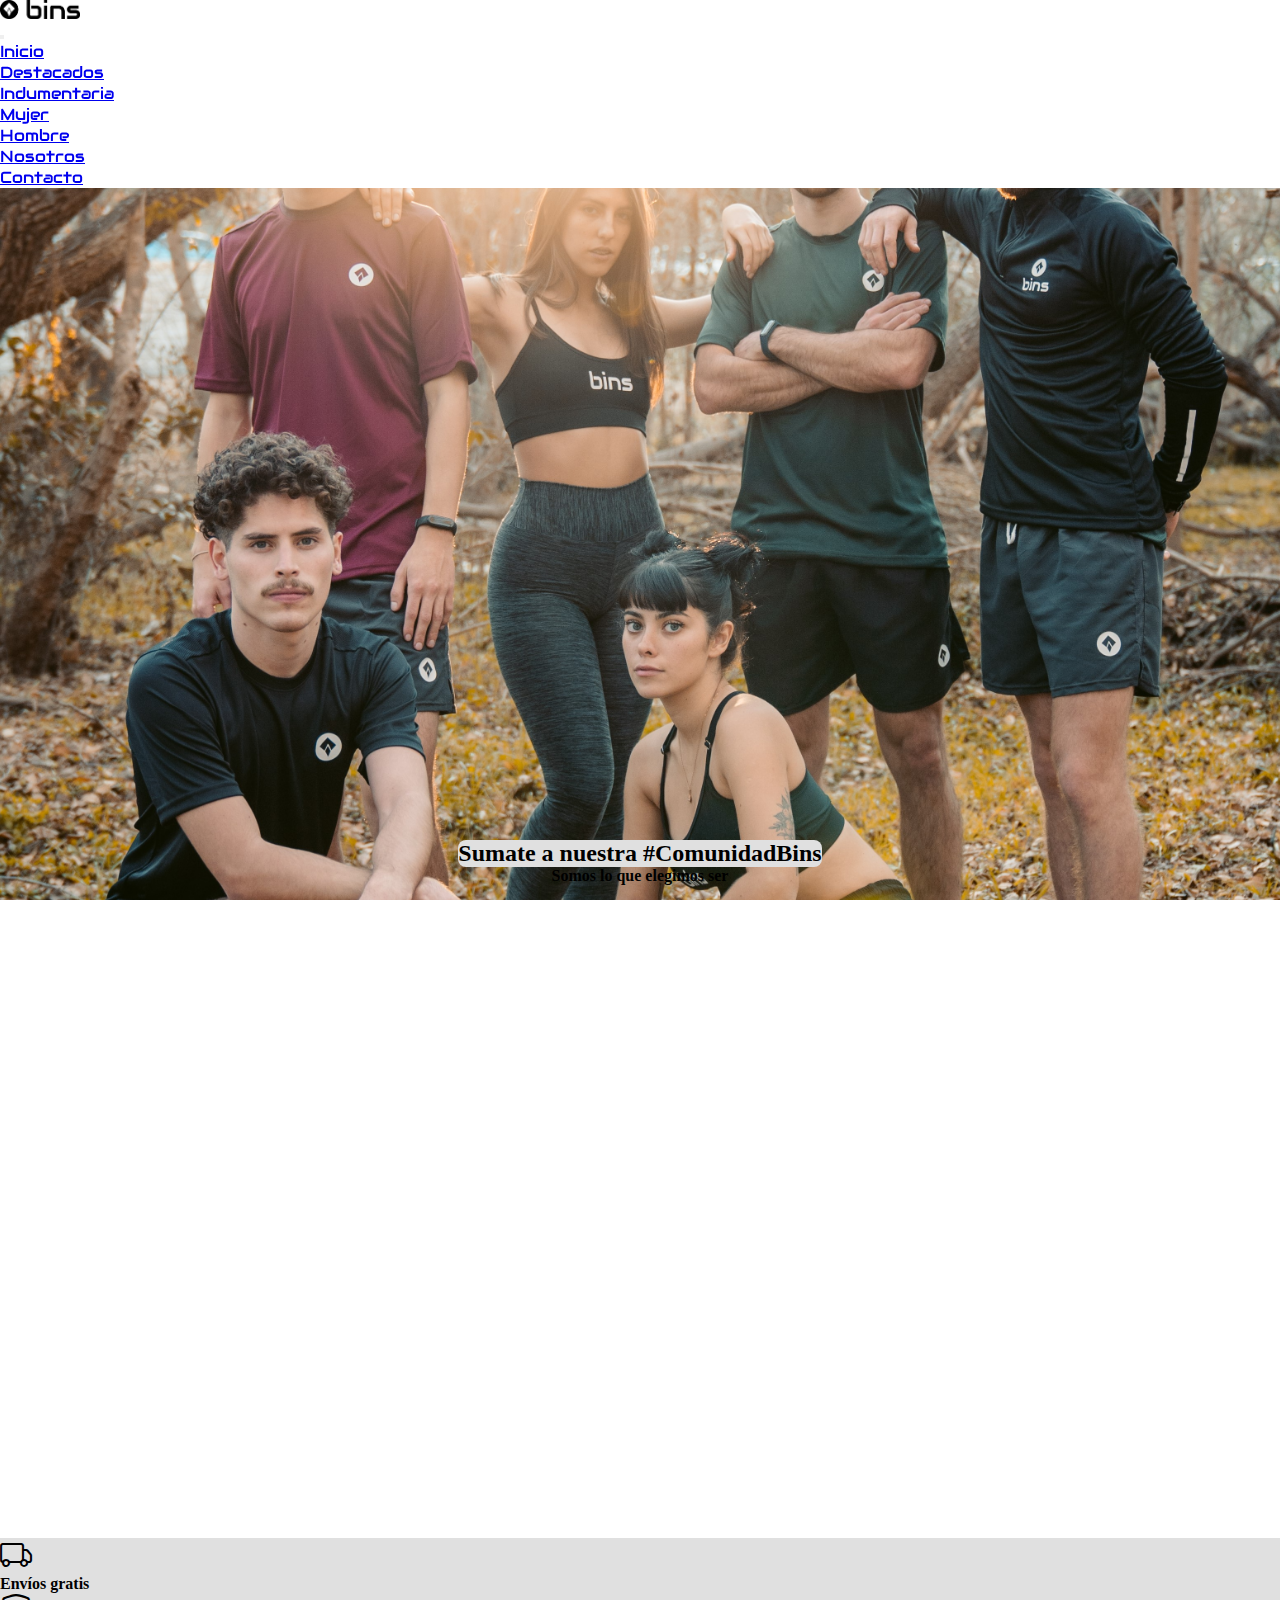
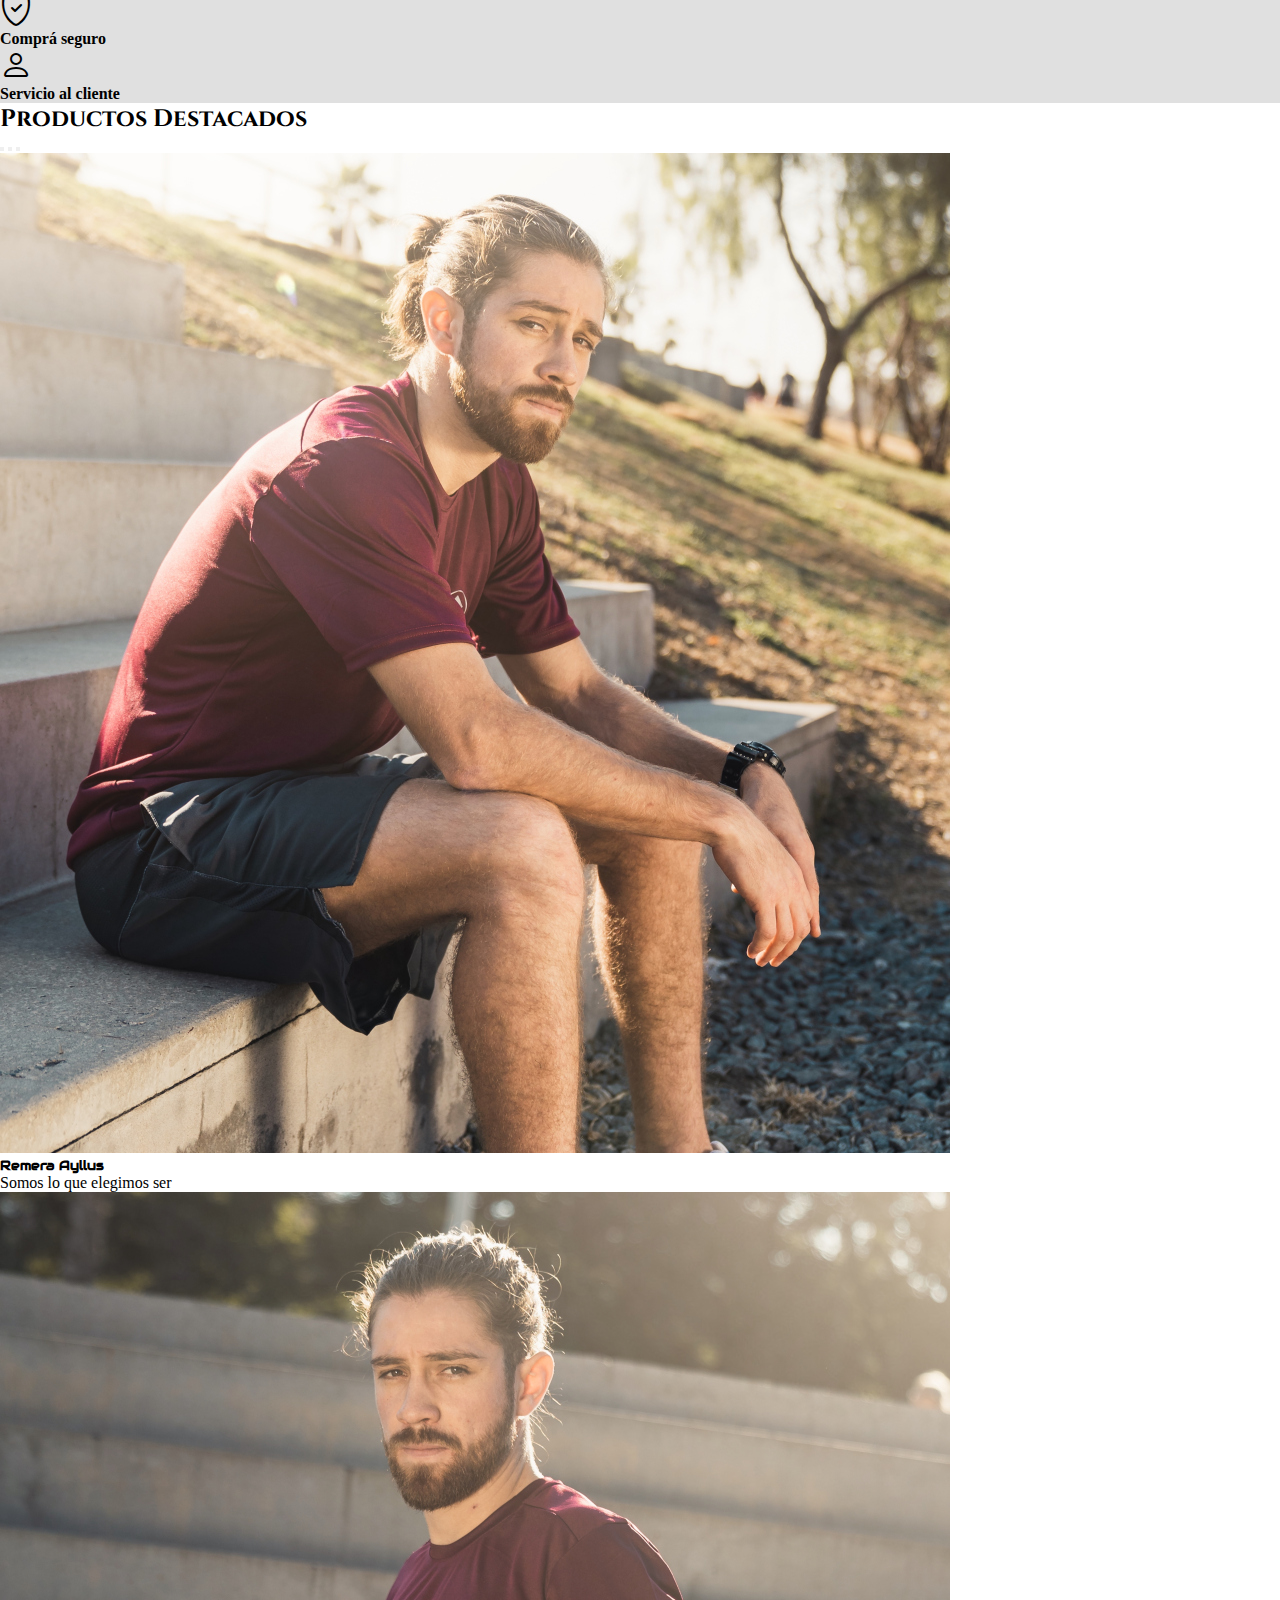
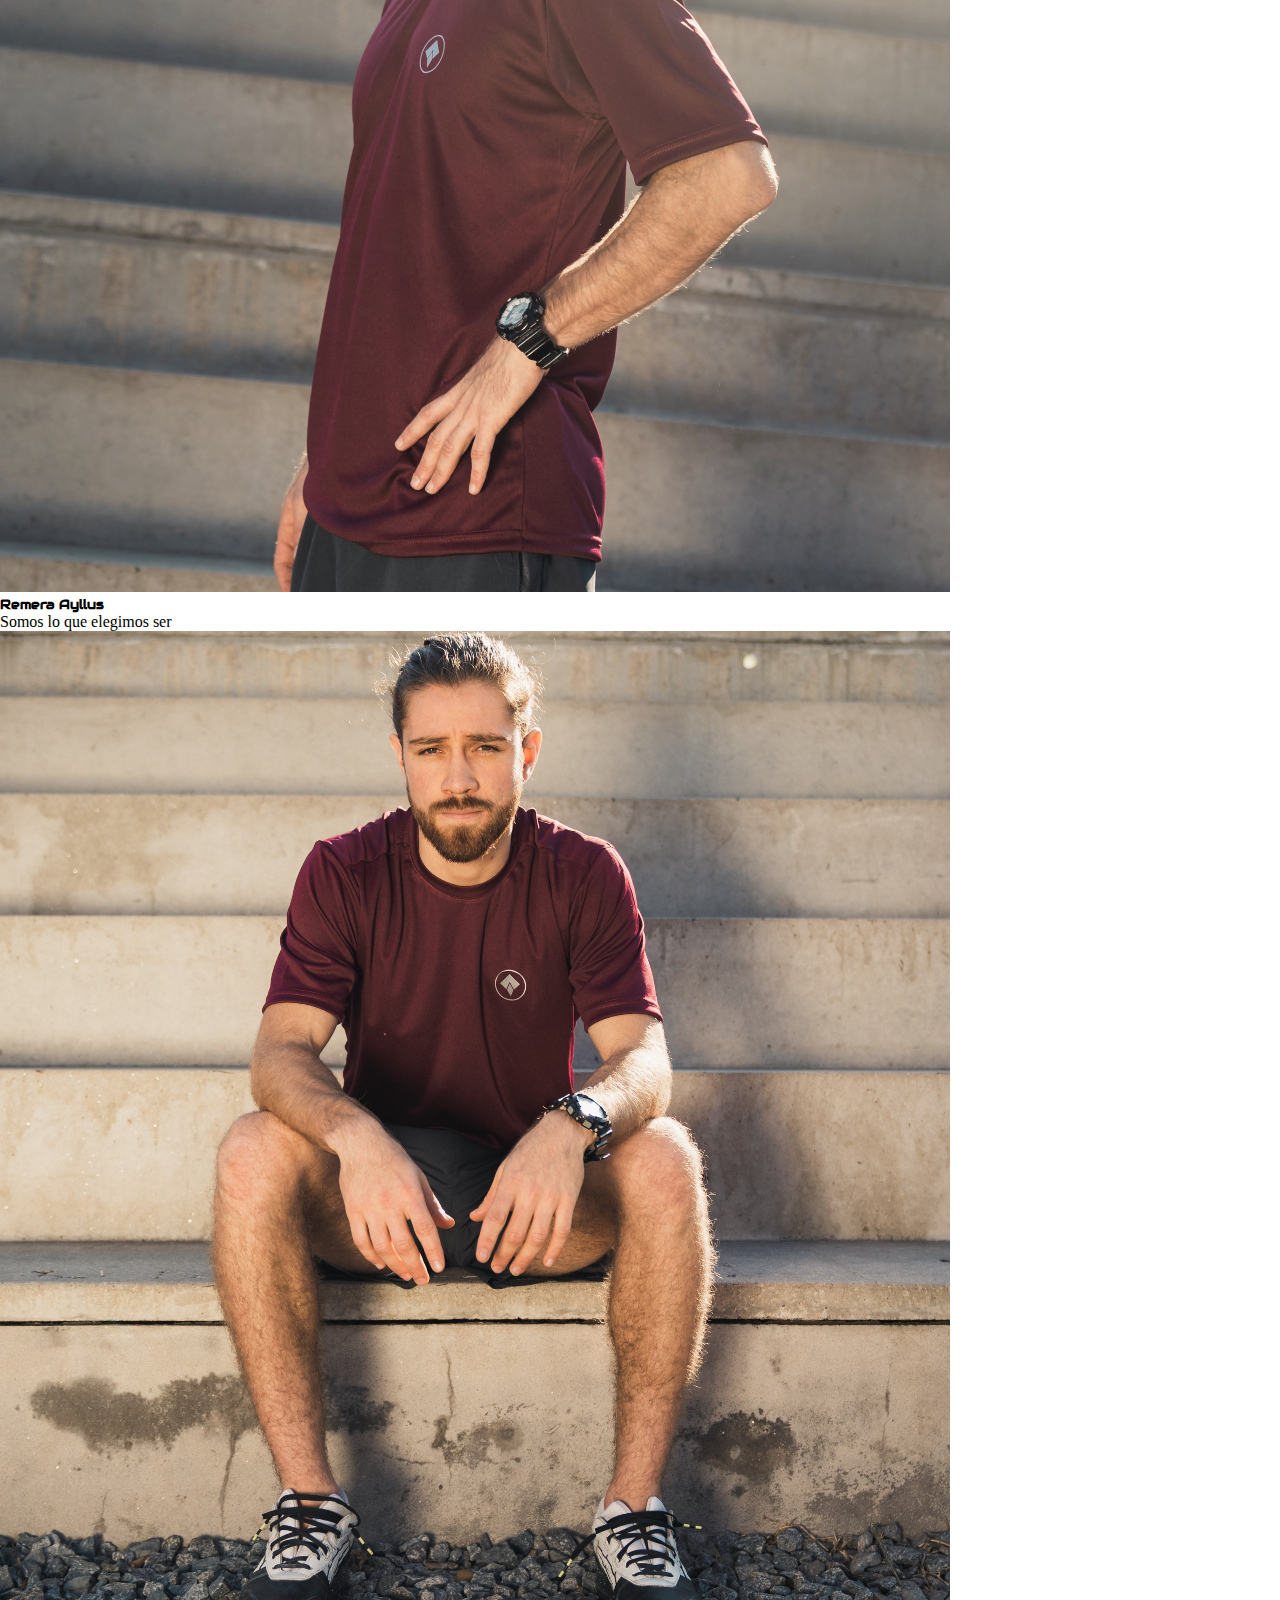
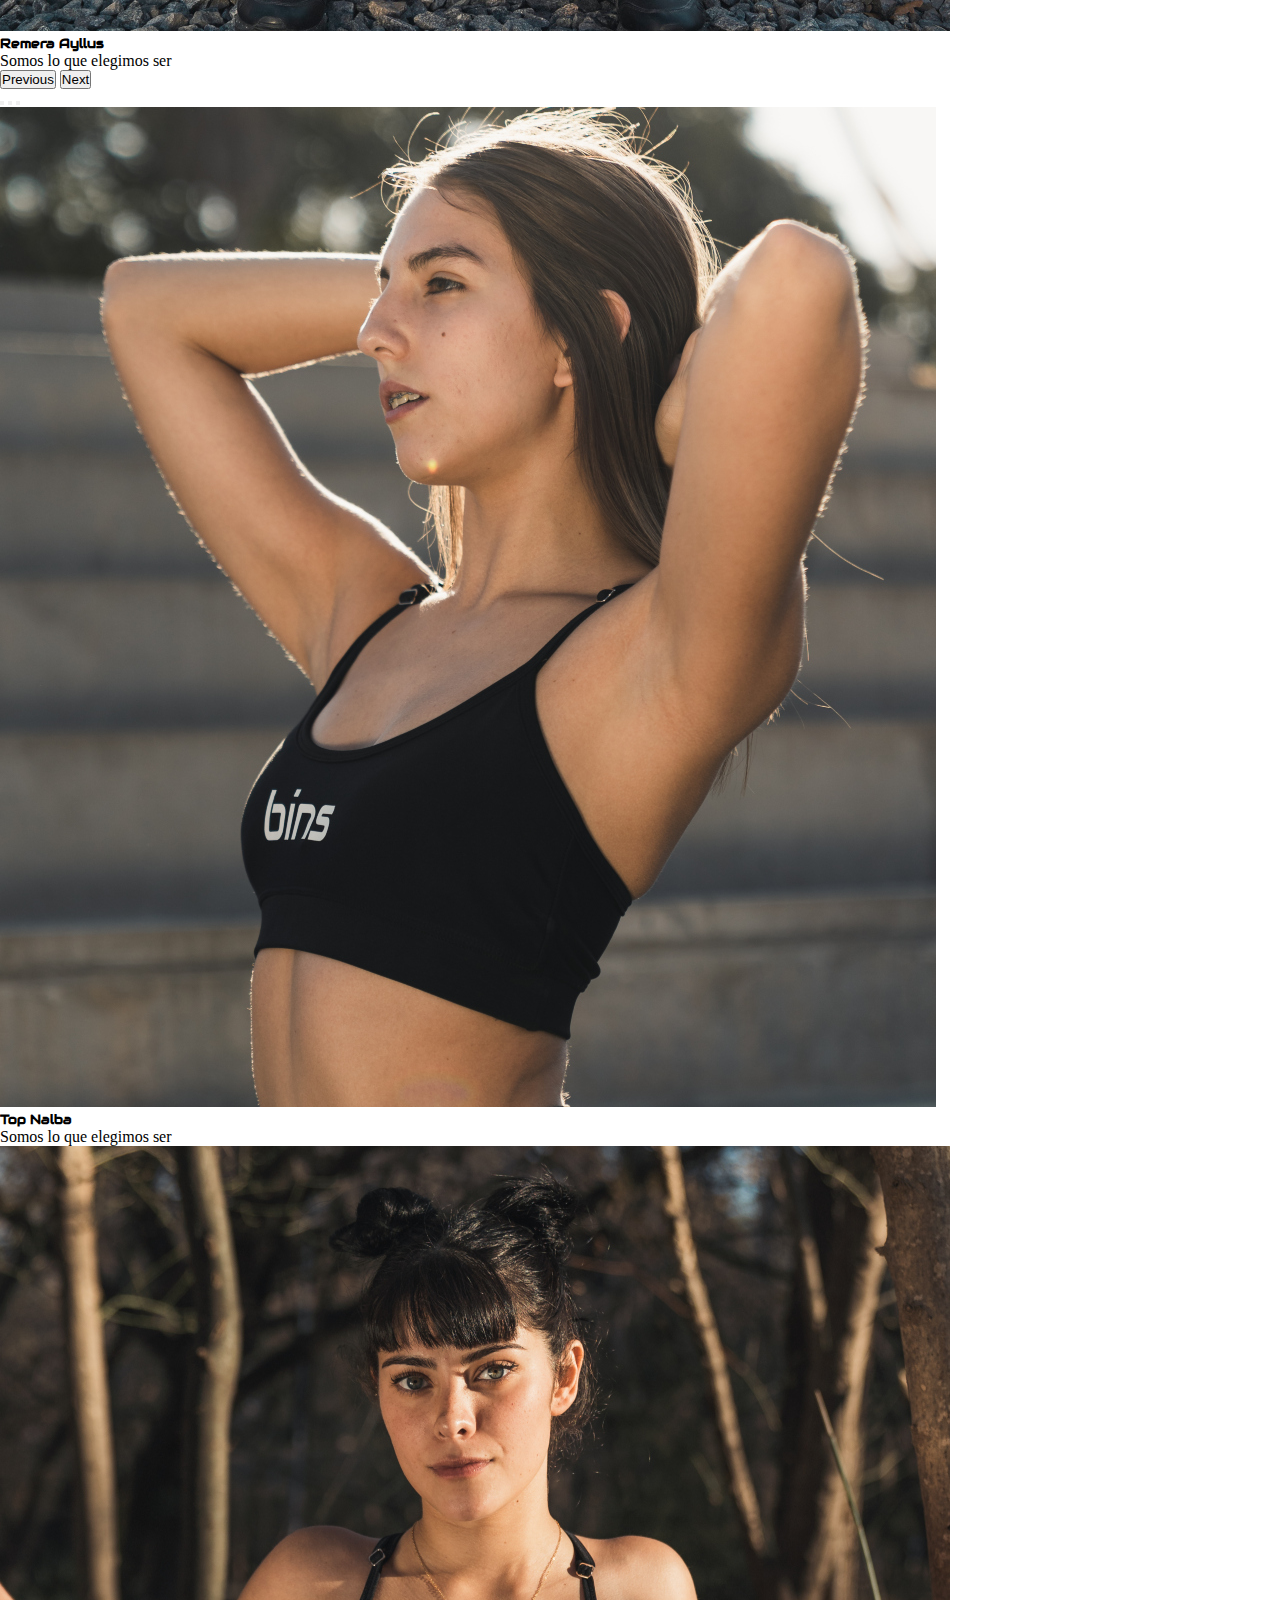
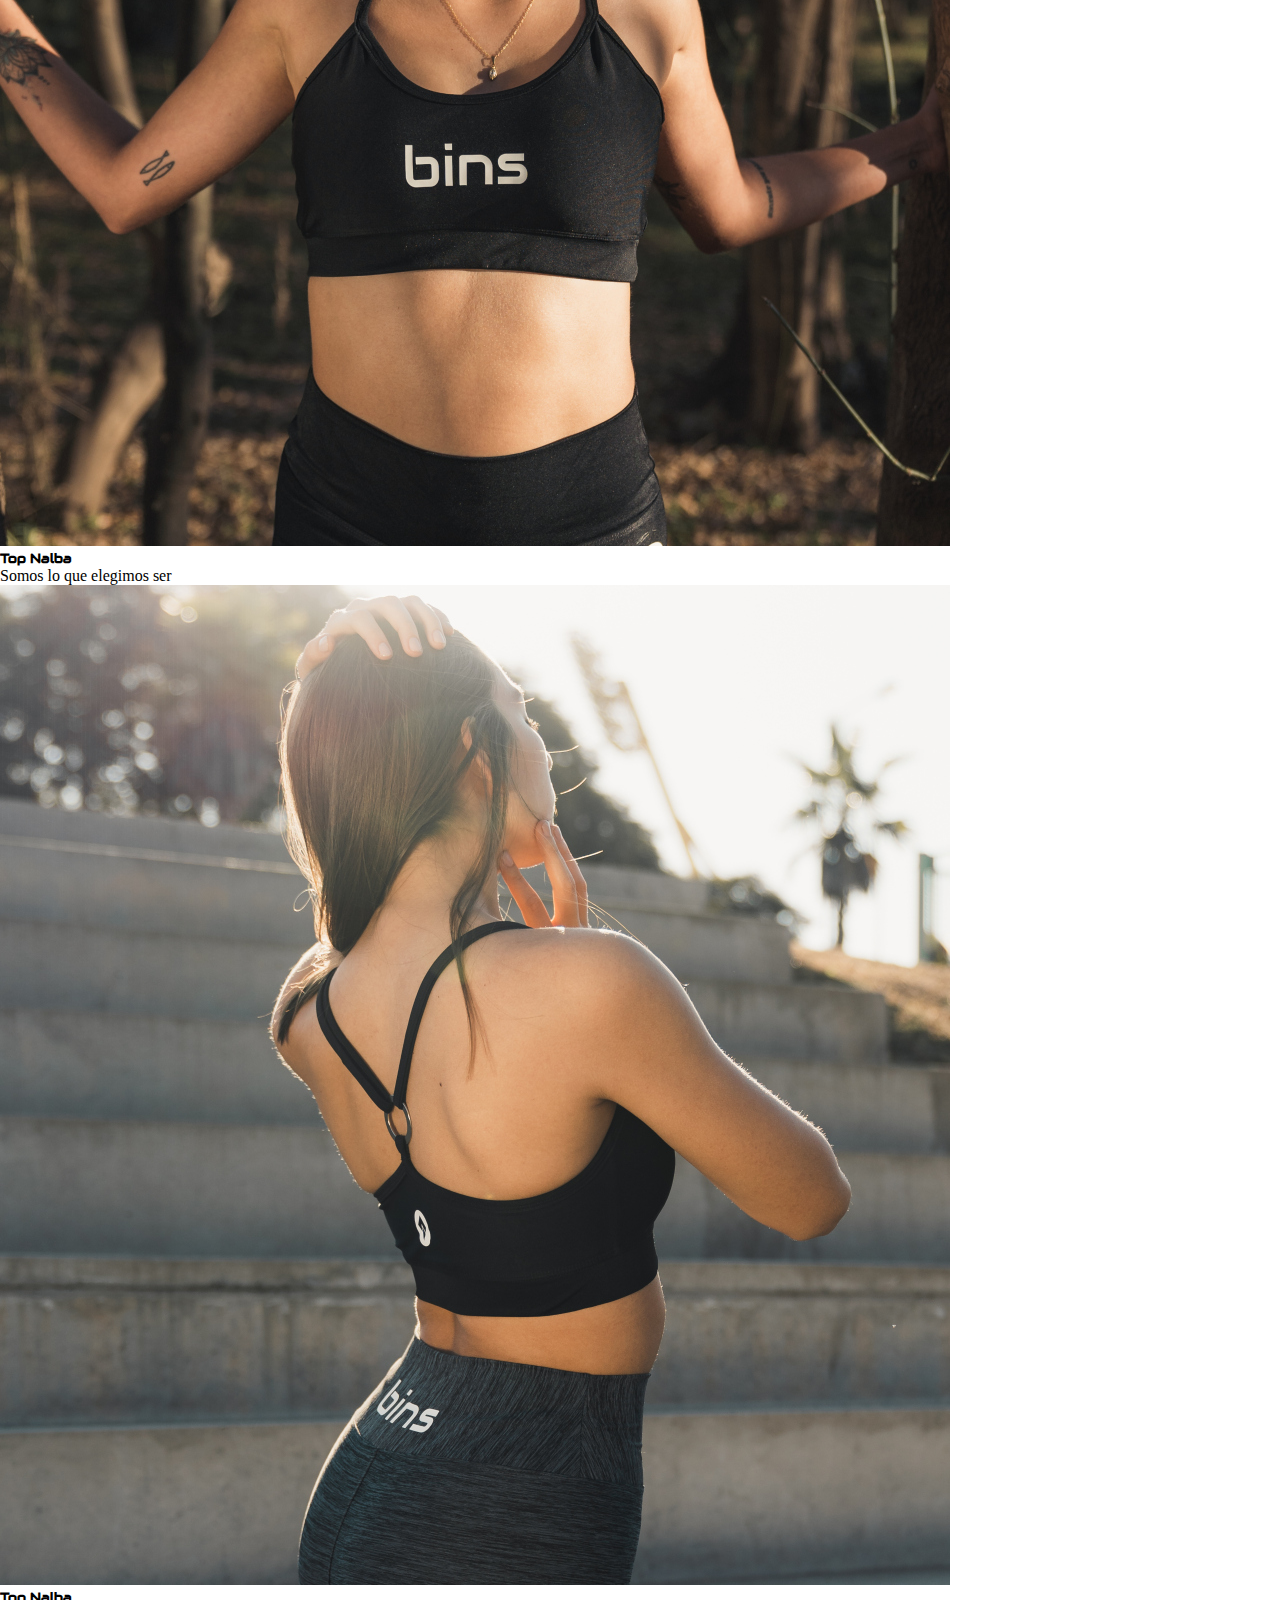
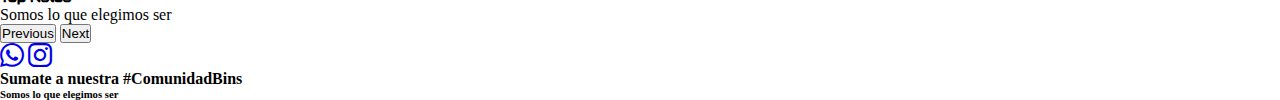
==== index.html @ 2f6dfb64 "primer commit" ====
<!DOCTYPE html>
<html lang="en">

<head>
    <meta charset="UTF-8">
    <meta http-equiv="X-UA-Compatible" content="IE=edge">
    <meta name="viewport" content="width=device-width, initial-scale=1.0">
    <link rel="shortcut icon" href="./img/con circulo negro.png" type="Logo BINS">
    <link href="https://cdn.jsdelivr.net/npm/bootstrap@5.3.0-alpha3/dist/css/bootstrap.min.css" rel="stylesheet"
        integrity="sha384-KK94CHFLLe+nY2dmCWGMq91rCGa5gtU4mk92HdvYe+M/SXH301p5ILy+dN9+nJOZ" crossorigin="anonymous">
    <link rel="stylesheet" href="https://cdn.jsdelivr.net/npm/bootstrap-icons@1.10.4/font/bootstrap-icons.css">
    <link rel="stylesheet" href="./css/style.css">
    <title>BINS</title>
</head>

<body>
    <header class="sticky-top">
        <!-- LOGO + MENU -->
        <!-- LOGO + MENU -->
        <!-- LOGO + MENU -->
        <nav class="navbar navbar-expand-lg p-3 mb-2 bg-transparent text-body">
            <div class="container header">
                <div class="logo">
                    <a class="navbar-brand" href="#"> <img class="logoHeader" src="./img/logo h negro.png"
                            alt="Logo BINS"></a>
                </div>
                <div class="menu">
                    <div class="menuHamburguesa">
                        <button class="navbar-toggler" type="button" data-bs-toggle="collapse"
                            data-bs-target="#navbarNav" aria-controls="navbarNav" aria-expanded="false"
                            aria-label="Toggle navigation">
                            <span class="navbar-toggler-icon"></span>
                        </button>
                    </div>
                    <div class="collapse navbar-collapse" id="navbarNav">
                        <ul class="navbar-nav">
                            <li class="nav-item"> <a class="nav-link inicio active" href="index.html">Inicio</a></li>
                            <li class="nav-item"> <a class="nav-link destacados" href="#destacados">Destacados</a></li>
                            <li class="nav-item dropdown">
                                <a class="nav-link dropdown-toggle" href="#" role="button" data-bs-toggle="dropdown"
                                    aria-expanded="false">
                                    Indumentaria
                                </a>
                                <ul class="dropdown-menu">
                                    <li><a class="dropdown-item" href="./pages/mujer.html">Mujer</a></li>
                                    <li><a class="dropdown-item" href="./pages/hombre.html">Hombre</a></li>
                                </ul>
                            </li>

                            <li class="nav-item"><a class="nav-link nosotros" href="./pages/nosotros.html">Nosotros</a>
                            </li>
                            <li class="nav-item"><a class="nav-link contacto" href="./pages/contacto.html">Contacto</a>
                            </li>
                        </ul>
                    </div>
                </div>
            </div>
        </nav>
    </header>
    <main>
        <!-- TITULO FOTO DE FONDO -->
    <!-- TITULO FOTO DE FONDO -->
    <!-- TITULO FOTO DE FONDO -->
    <section id="inicio" class="container hero">
        <h2 class="text">Sumate a nuestra #ComunidadBins</h2>
        <h4 class="text-white">Somos lo que elegimos ser</h4>
      </section>
      <section class=" container referencia my-5 text-center  ">
        <div class="row">
          <!-- REFERENCIAS -->
          <!-- REFERENCIAS -->
          <!-- REFERENCIAS -->
          <div class="col-md-4 border-end  border-dark-subtl">
            <i class="logos bi bi-truck"></i>
            <h4>Envíos gratis</h4>
          </div>
          <div class="col-md-4 border-end  border-dark-subtl">
            <i class="logos bi bi-shield-check"></i>
            <h4>Comprá seguro</h4>
          </div>
          <div class="col-md-4 border-start border-dark-subtl">
            <i class="logos bi bi-person"></i>
            <h4>Servicio al cliente</h4>
          </div>
        </div>
      </section>
  
      <section id="destacados" class="container seccionDestacados">
        <div>
          <!-- CARRUSELES -->
          <!-- CARRUSELES -->
          <!-- CARRUSELES -->
          <h2 class="titles text-center my-5">Productos Destacados</h2>
          <div class="row">
            <div class="col-5">
              <!-- CARRUSEL 1 -->
              <div id="carouselExampleCaptions" class="carousel slide" data-bs-ride="carousel">
                <div class="carousel-indicators">
                  <button type="button" data-bs-target="#carouselExampleCaptions" data-bs-slide-to="0" class="active"
                    aria-current="true" aria-label="Slide 1"></button>
                  <button type="button" data-bs-target="#carouselExampleCaptions" data-bs-slide-to="1"
                    aria-label="Slide 2"></button>
                  <button type="button" data-bs-target="#carouselExampleCaptions" data-bs-slide-to="2"
                    aria-label="Slide 3"></button>
                </div>
                <div class="carousel-inner">
                  <div class="carousel-item active" data-bs-interval="3000">
                    <img src="./img/destacados1.jpg" class="d-block w-100" alt="Imagen destacada1">
                    <div class="carousel-caption d-none d-md-block">
                      <h5 class="titleCarrusel">Remera Ayllus</h5>
                      <p>Somos lo que elegimos ser</p>
                    </div>
                  </div>
                  <div class="carousel-item" data-bs-interval="3000">
                    <img src="./img/destacados2.jpg" class="d-block w-100" alt="Imagen destacada2">
                    <div class="carousel-caption d-none d-md-block">
                      <h5 class="titleCarrusel">Remera Ayllus</h5>
                      <p>Somos lo que elegimos ser</p>
                    </div>
                  </div>
                  <div class="carousel-item" data-bs-interval="3000">
                    <img src="./img/destacados3.jpg" class="d-block w-100" alt="Imagen destacada3">
                    <div class="carousel-caption d-none d-md-block">
                      <h5 class="titleCarrusel">Remera Ayllus</h5>
                      <p>Somos lo que elegimos ser</p>
                    </div>
                  </div>
                </div>
                <button class="carousel-control-prev" type="button" data-bs-target="#carouselExampleCaptions"
                  data-bs-slide="prev">
                  <span class="carousel-control-prev-icon" aria-hidden="true"></span>
                  <span class="visually-hidden">Previous</span>
                </button>
                <button class="carousel-control-next" type="button" data-bs-target="#carouselExampleCaptions"
                  data-bs-slide="next">
                  <span class="carousel-control-next-icon" aria-hidden="true"></span>
                  <span class="visually-hidden">Next</span>
                </button>
              </div>
            </div>
            <div class="offset-2 col-5">
              <!-- CARRUSEL 2 -->
              <div id="carouselExampleCaptions" class="carousel slide" data-bs-ride="carousel">
                <div class="carousel-indicators">
                  <button type="button" data-bs-target="#carouselExampleCaptions" data-bs-slide-to="0" class="active"
                    aria-current="true" aria-label="Slide 1"></button>
                  <button type="button" data-bs-target="#carouselExampleCaptions" data-bs-slide-to="1"
                    aria-label="Slide 2"></button>
                  <button type="button" data-bs-target="#carouselExampleCaptions" data-bs-slide-to="2"
                    aria-label="Slide 3"></button>
                </div>
                <div class="carousel-inner">
                  <div class="carousel-item active" data-bs-interval="3000">
                    <img src="./img/destacados4.jpg" class="d-block w-100" alt="Imagen destacada5">
                    <div class="carousel-caption d-none d-md-block">
                      <h5 class="titleCarrusel">Top Nalba</h5>
                      <p>Somos lo que elegimos ser</p>
                    </div>
                  </div>
                  <div class="carousel-item" data-bs-interval="3000">
                    <img src="./img/destacados5.jpg" class="d-block w-100" alt="Imagen destacada5">
                    <div class="carousel-caption d-none d-md-block">
                      <h5 class="titleCarrusel">Top Nalba</h5>
                      <p>Somos lo que elegimos ser</p>
                    </div>
                  </div>
                  <div class="carousel-item" data-bs-interval="3000">
                    <img src="./img/destacados6.jpg" class="d-block w-100" alt="Imagen destacada6">
                    <div class="carousel-caption d-none d-md-block">
                      <h5 class="titleCarrusel">Top Nalba</h5>
                      <p>Somos lo que elegimos ser</p>
                    </div>
                  </div>
                </div>
                <button class="carousel-control-prev" type="button" data-bs-target="#carouselExampleCaptions"
                  data-bs-slide="prev">
                  <span class="carousel-control-prev-icon" aria-hidden="true"></span>
                  <span class="visually-hidden">Previous</span>
                </button>
                <button class="carousel-control-next" type="button" data-bs-target="#carouselExampleCaptions"
                  data-bs-slide="next">
                  <span class="carousel-control-next-icon" aria-hidden="true"></span>
                  <span class="visually-hidden">Next</span>
                </button>
              </div>
            </div>
          </div>
        </div>
      </section>
    </main>
    <footer class="footer bg-dark mt-5">
        <div class="row">
            <div class="col-12 logoFooter gap-4 p-1 d-flex justify-content-center">
                <a href="https://wa.me/3512828711" class="text-white"><i class="bi bi-whatsapp"></i></a></li>
                <a href="http://instagram.com/bins.arg?igshid=YmMyMTA2M2Y=" class="text-white"><i
                        class="bi bi-instagram"></i></a></li>
            </div>
        </div>
        <div class="row text-white">
            <div class="col-12 titleFooter p-1 d-flex flex-column text-center">
                <h4>Sumate a nuestra #ComunidadBins</h4>
                <h6>Somos lo que elegimos ser</h6>
            </div>
        </div>
    </footer>
    <script src="https://cdn.jsdelivr.net/npm/bootstrap@5.3.0-alpha3/dist/js/bootstrap.bundle.min.js"
        integrity="sha384-ENjdO4Dr2bkBIFxQpeoTz1HIcje39Wm4jDKdf19U8gI4ddQ3GYNS7NTKfAdVQSZe"
        crossorigin="anonymous"></script>
</body>

</html>
---- css/style.css ----
@import url('https://fonts.googleapis.com/css2?family=Audiowide&family=Cinzel&family=Gochi+Hand&family=Patrick+Hand+SC&family=Roboto+Slab&display=swap');
* {
    margin: 0;
    padding: 0;
    box-sizing: border-box;
}
.logoHeader {
    width: 5rem;
}
.header{
    justify-content: space-between
}
.hero{
    background-image: url("../img/fondo\ hero.jpg");
    background-attachment: fixed;
    height:150vh;
    background-size: cover;
    background-position: center;
    background-position: top;
    display:flex;
    flex-direction: column;
    justify-content: center;
    align-items: center;
}
.menu{
    position: sticky;
    top: 0;
}
.menu li a{
    font-family: "Audiowide", cursive;
}
.referencia{
    background-color: #E0E0E0;
}
.logos{
    font-size: xx-large;
}
.titles{
    font-family: 'Cinzel', serif;
}
.text{
    background-color: #E0E0E0;
    border-radius: 0.5rem;
}
.titleCarrusel{
    font-family: "Audiowide", cursive;
}
.titleCards{
    font-family: "Audiowide", cursive;
}
.cardBody * {
padding: 5px;
display: flex;
justify-content: center;
align-items: center;
}
.nosotrosSeccion{
    display: grid;
    grid-template-columns: 1fr 1fr;
}
.textoNosotros{
    display: flex;
    flex-direction: column;
    justify-content: center;
    align-items: center;
}
.tituloNosotros{
    font-family: "Audiowide", cursive;
}
.logoNosotros{
    width: 3.5rem;
}
.inicio:hover{
    text-decoration: underline;
}
.destacados:hover{
    text-decoration: underline;
}
.indumentaria:hover{
    text-decoration: underline;
}
.nosotros:hover{
    text-decoration: underline;
}
.contacto:hover{
    text-decoration: underline;
}
.card:hover {
    border: 1px solid black !important;
}
.logoFooter a{
font-size: x-large;
}
.logoFooter a:hover {
    font-size: xx-large;
}
@media(max-width: 768px){
    .nosotrosSeccion {
        display: grid;
        grid-template-columns: 1fr;
        grid-template-columns: 1fr;
}
}
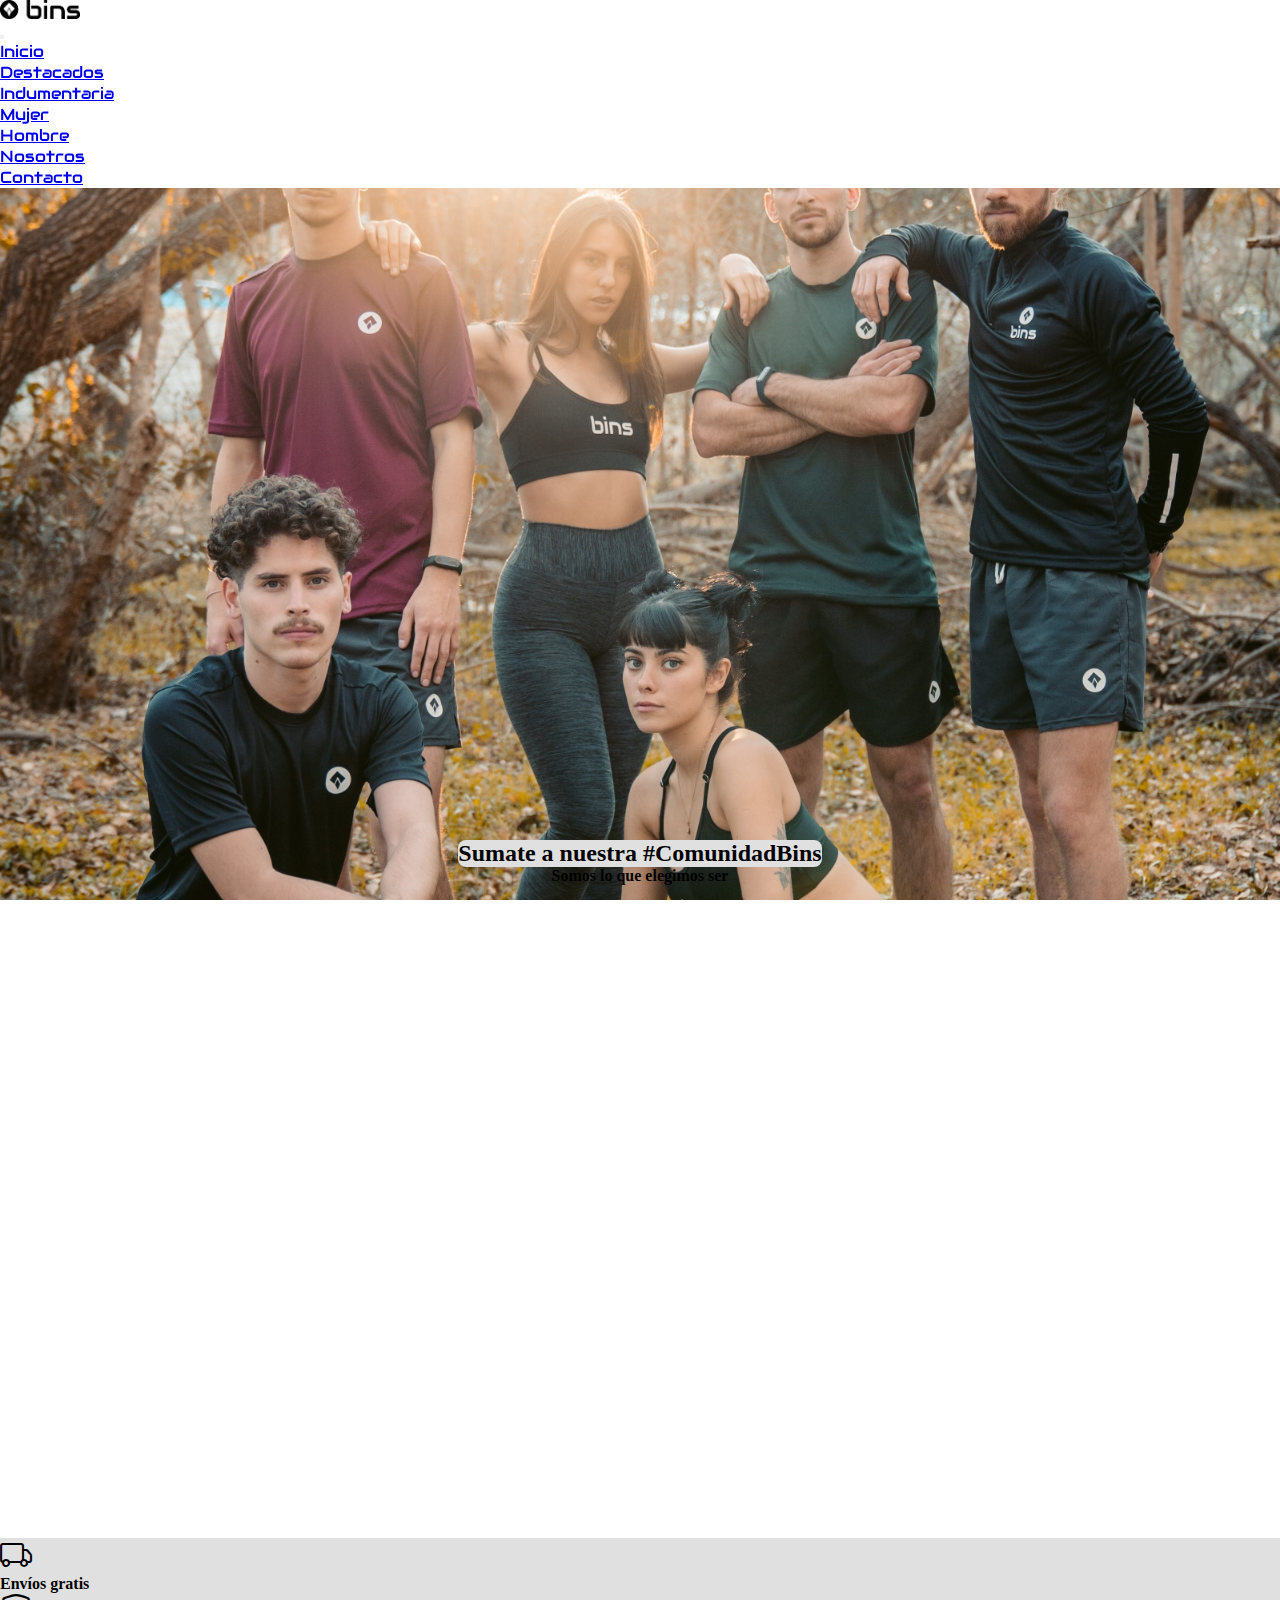
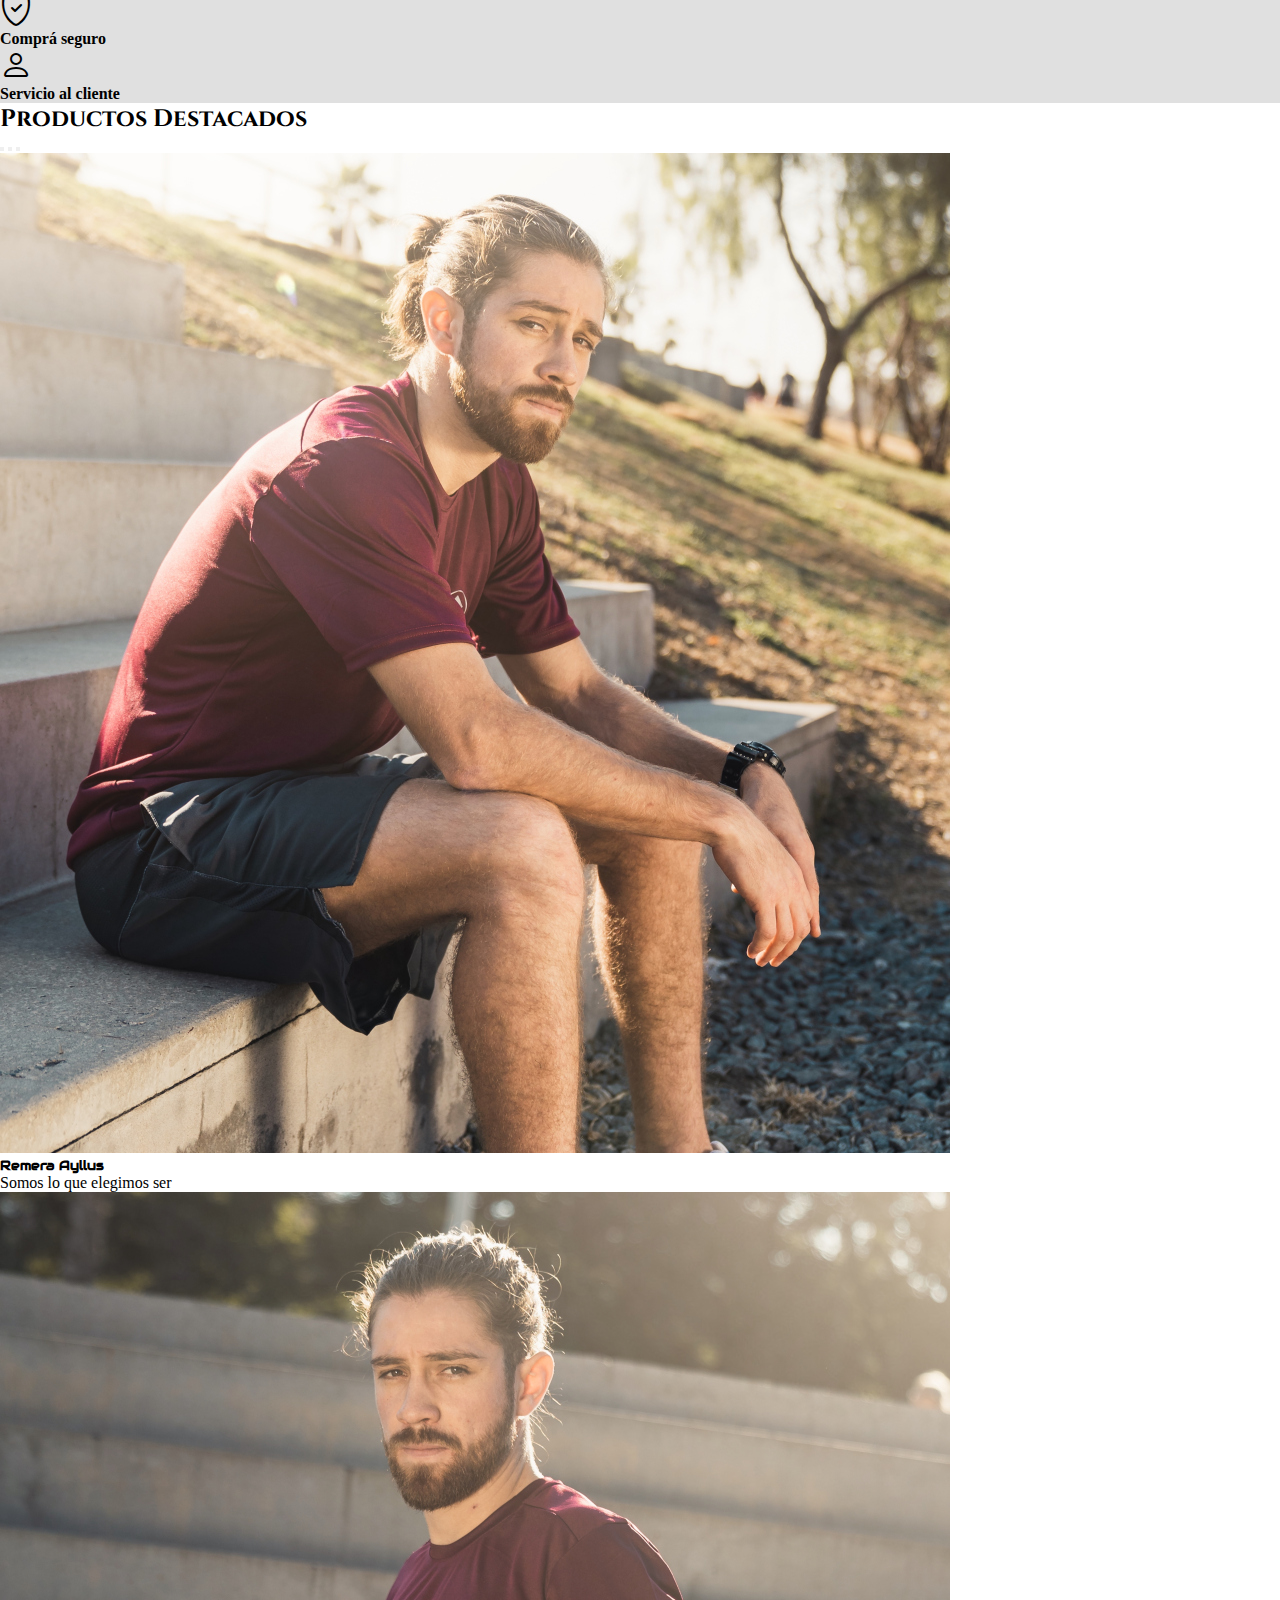
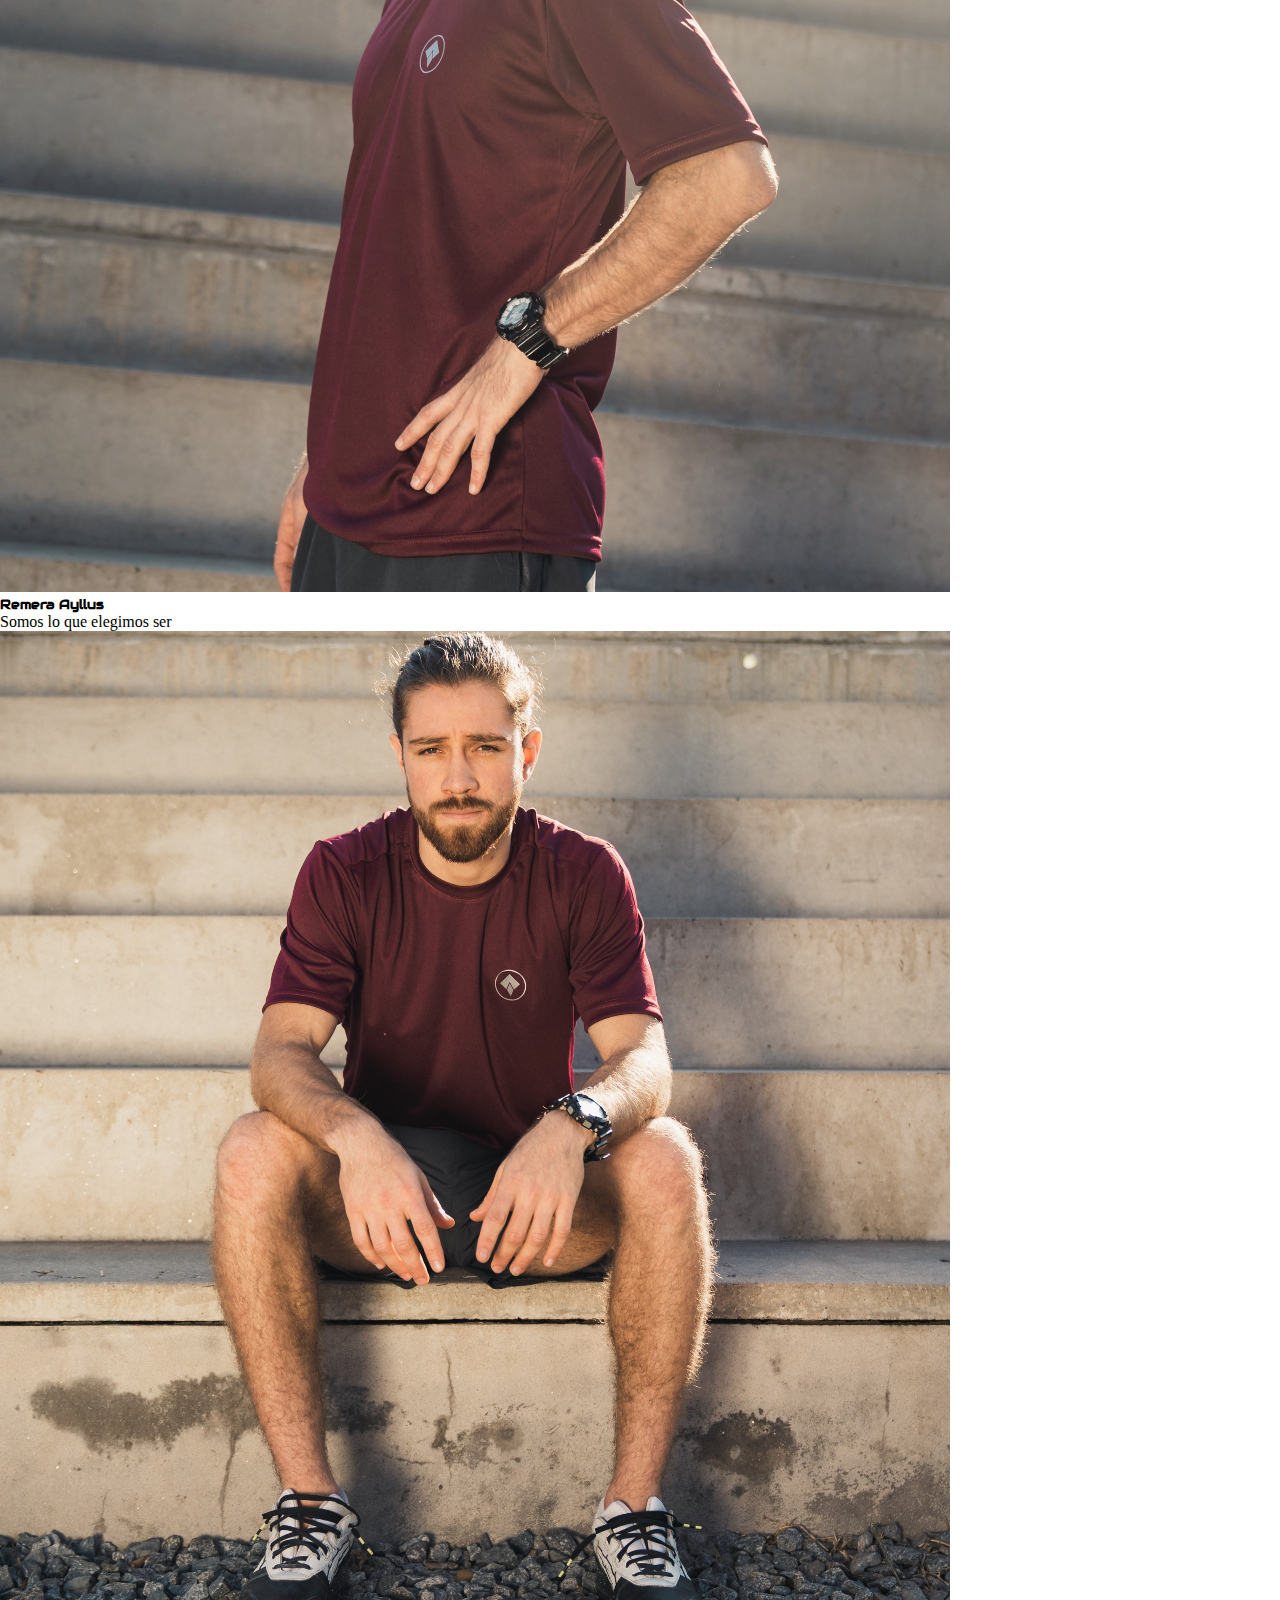
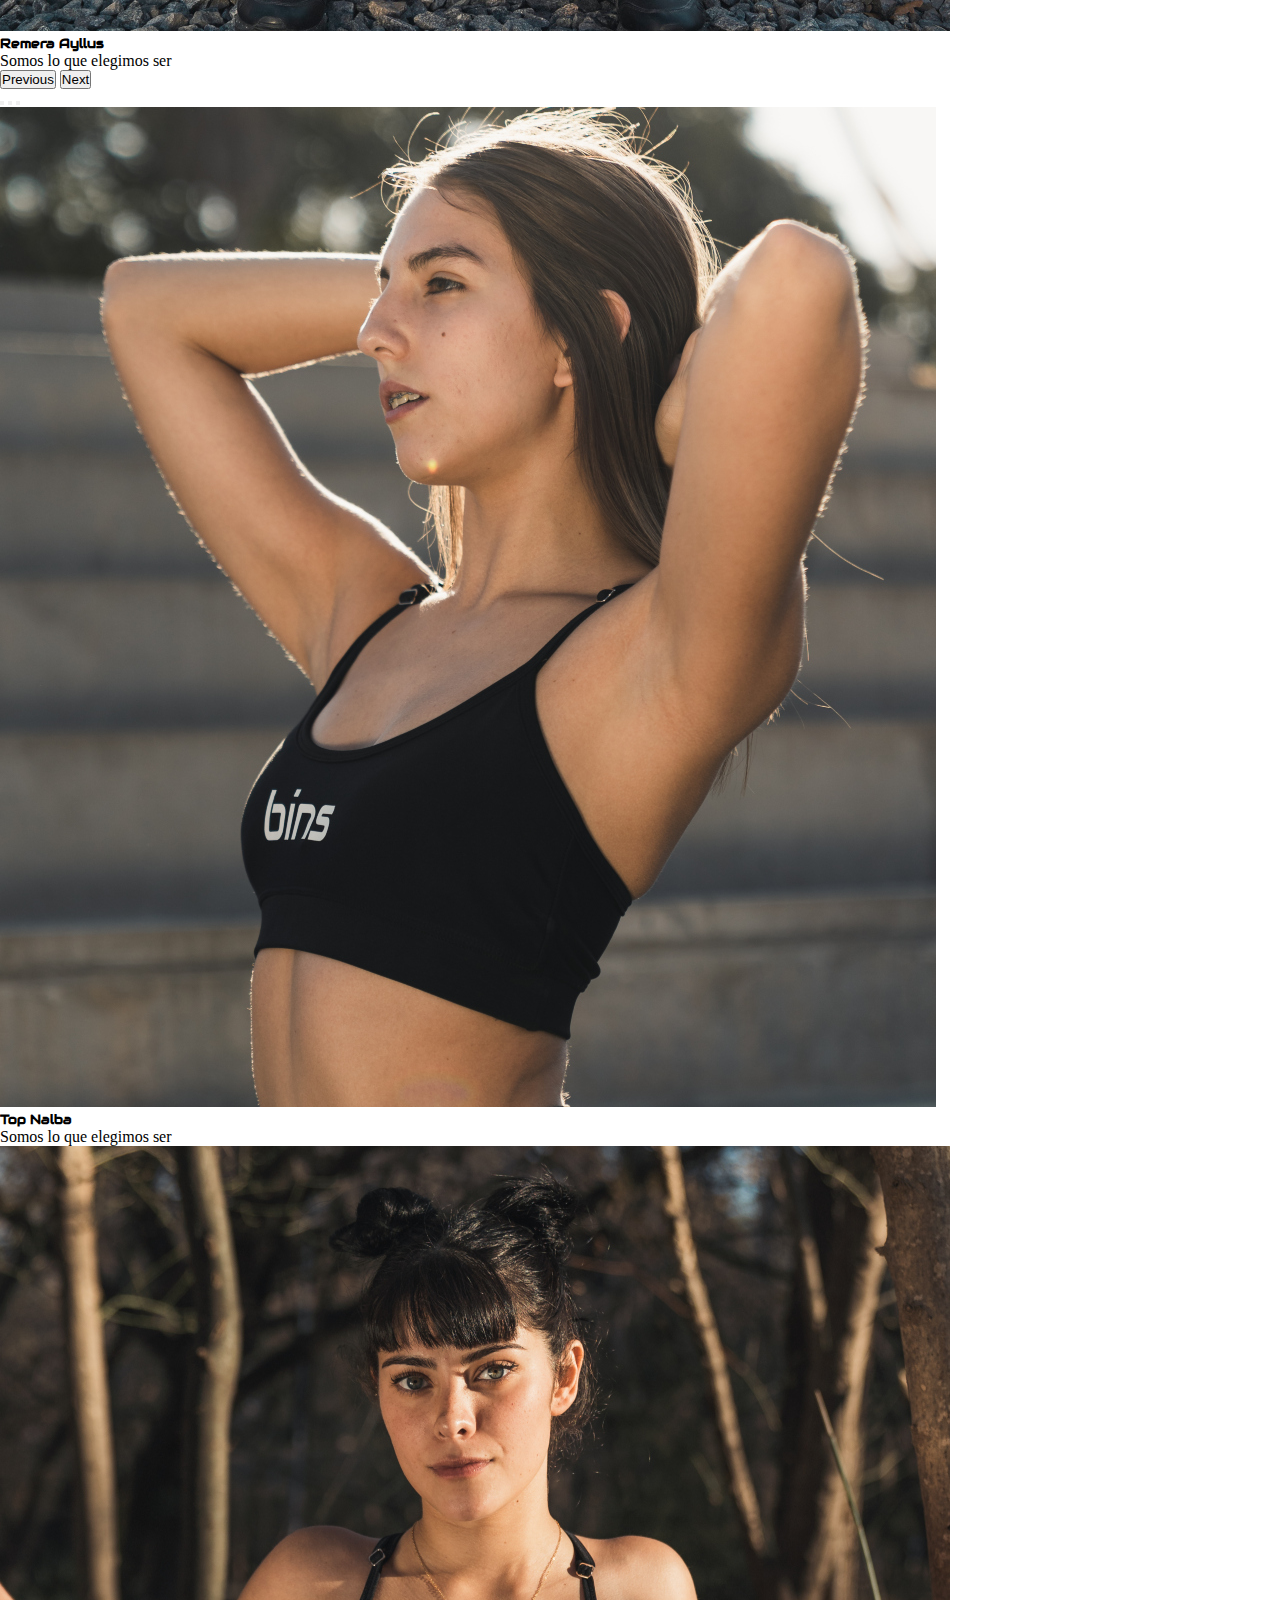
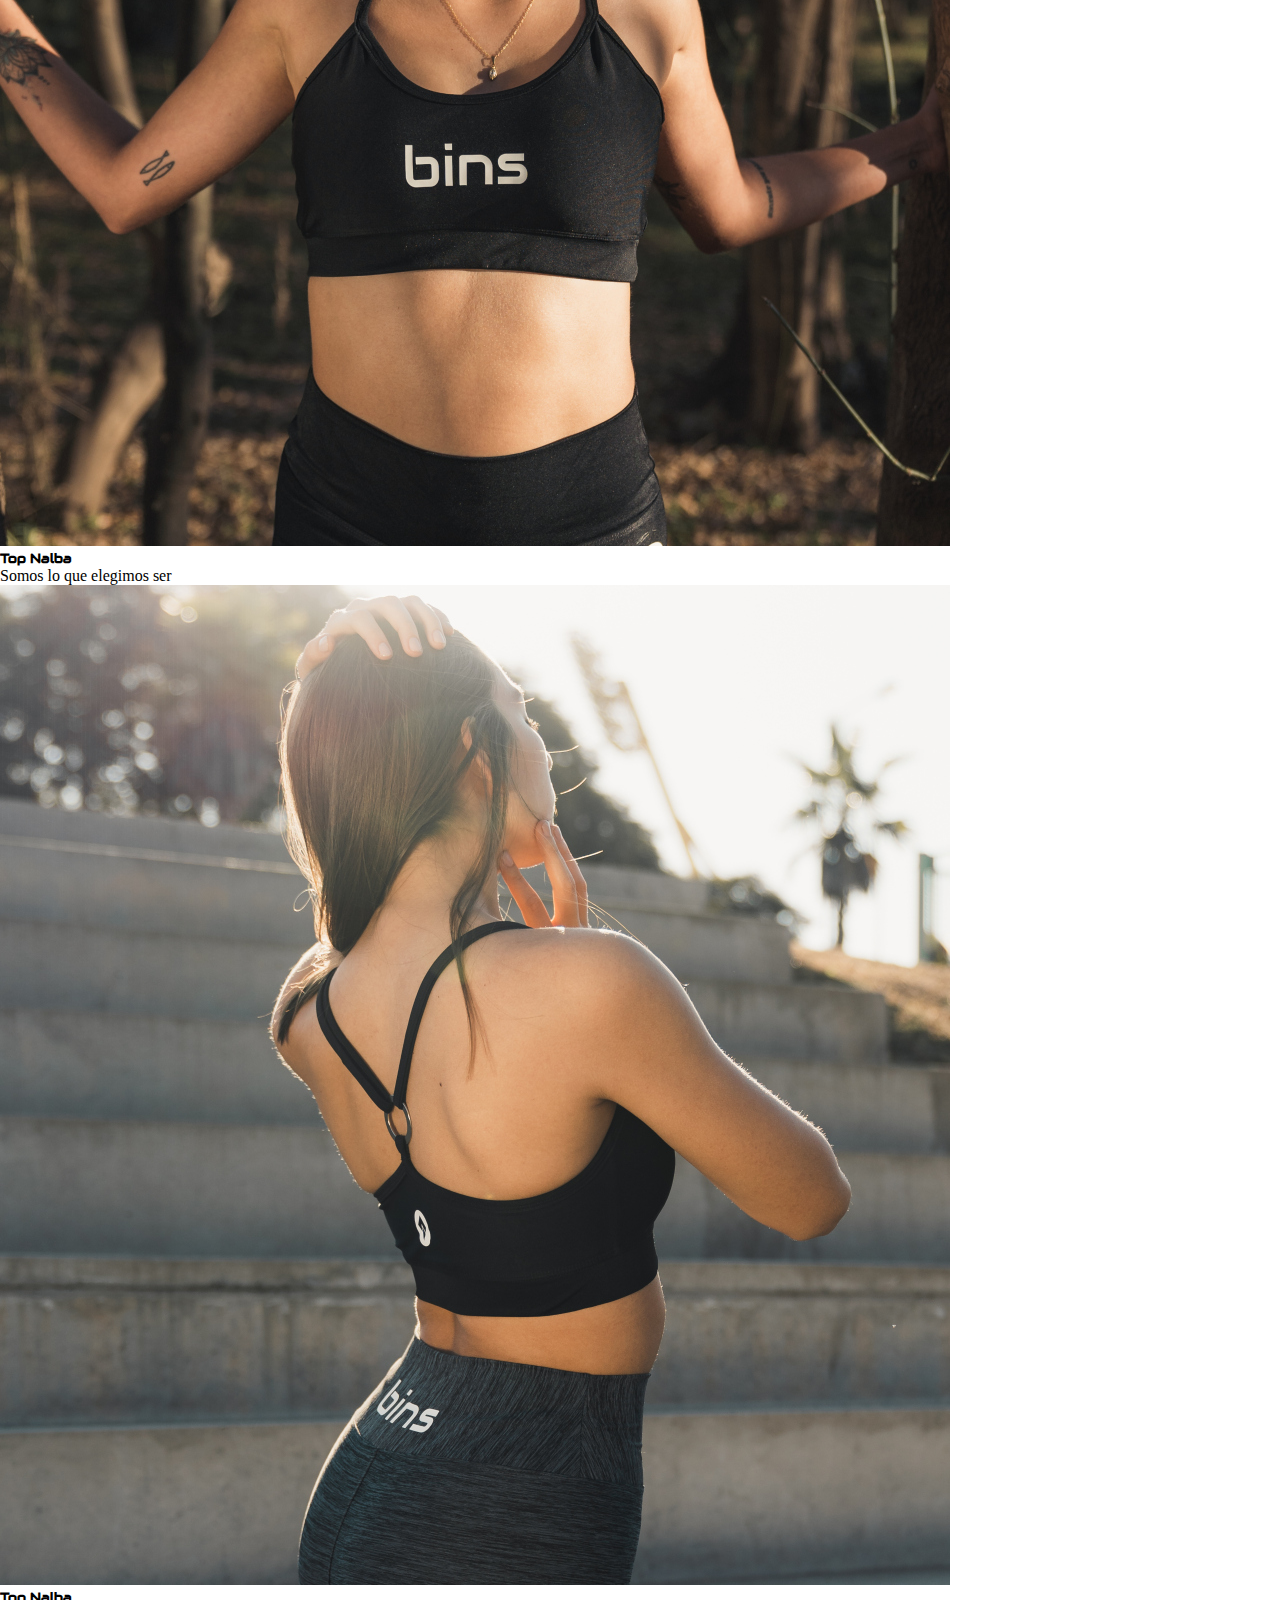
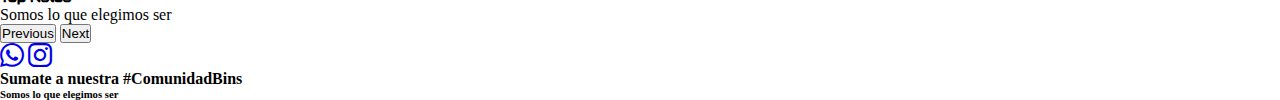
==== commit d4ff0252: "modifique la correccion de la pre entrega menos el scroll, realice el sass" ====
--- a/index.html
+++ b/index.html
@@ -18,7 +18,7 @@
         <!-- LOGO + MENU -->
         <!-- LOGO + MENU -->
         <!-- LOGO + MENU -->
-        <nav class="navbar navbar-expand-lg p-3 mb-2 bg-transparent text-body">
+        <nav class="navbar navbar-expand-lg p-3 mb-2 bg-white text-dark">
             <div class="container header">
                 <div class="logo">
                     <a class="navbar-brand" href="#"> <img class="logoHeader" src="./img/logo h negro.png"
@@ -63,7 +63,7 @@
     <!-- TITULO FOTO DE FONDO -->
     <section id="inicio" class="container hero">
         <h2 class="text">Sumate a nuestra #ComunidadBins</h2>
-        <h4 class="text-white">Somos lo que elegimos ser</h4>
+        <h4 class="text2 text-white">Somos lo que elegimos ser</h4>
       </section>
       <section class=" container referencia my-5 text-center  ">
         <div class="row">
@@ -92,7 +92,7 @@
           <!-- CARRUSELES -->
           <h2 class="titles text-center my-5">Productos Destacados</h2>
           <div class="row">
-            <div class="col-5">
+            <div class="col-md-6 p-2">
               <!-- CARRUSEL 1 -->
               <div id="carouselExampleCaptions" class="carousel slide" data-bs-ride="carousel">
                 <div class="carousel-indicators">
@@ -138,7 +138,7 @@
                 </button>
               </div>
             </div>
-            <div class="offset-2 col-5">
+            <div class="col-md-6 p-2">
               <!-- CARRUSEL 2 -->
               <div id="carouselExampleCaptions" class="carousel slide" data-bs-ride="carousel">
                 <div class="carousel-indicators">
--- a/css/style.css
+++ b/css/style.css
@@ -10,10 +10,17 @@
 .header{
     justify-content: space-between
 }
+.menu{
+    position: sticky;
+    top: 0;
+}
+.menu li a{
+    font-family: "Audiowide", cursive;
+}
 .hero{
-    background-image: url("../img/fondo\ hero.jpg");
+    background-image: url("../img/fondo-hero.jpg");
     background-attachment: fixed;
-    height:150vh;
+    height: 150vh;
     background-size: cover;
     background-position: center;
     background-position: top;
@@ -22,25 +29,18 @@
     justify-content: center;
     align-items: center;
 }
-.menu{
-    position: sticky;
-    top: 0;
-}
-.menu li a{
-    font-family: "Audiowide", cursive;
-}
 .referencia{
     background-color: #E0E0E0;
 }
 .logos{
     font-size: xx-large;
 }
-.titles{
-    font-family: 'Cinzel', serif;
-}
 .text{
     background-color: #E0E0E0;
     border-radius: 0.5rem;
+}
+.titles{
+    font-family: 'Cinzel', serif;
 }
 .titleCarrusel{
     font-family: "Audiowide", cursive;
@@ -99,5 +99,14 @@
         display: grid;
         grid-template-columns: 1fr;
         grid-template-columns: 1fr;
-}
+        }
+    .hero{
+    background-image:url(../img/fongo\ hero.jpg);
+    }
+    .text{
+        font-size: 1rem;
+    }
+    .text2{
+        font-size: 0.8rem;
+    }
 }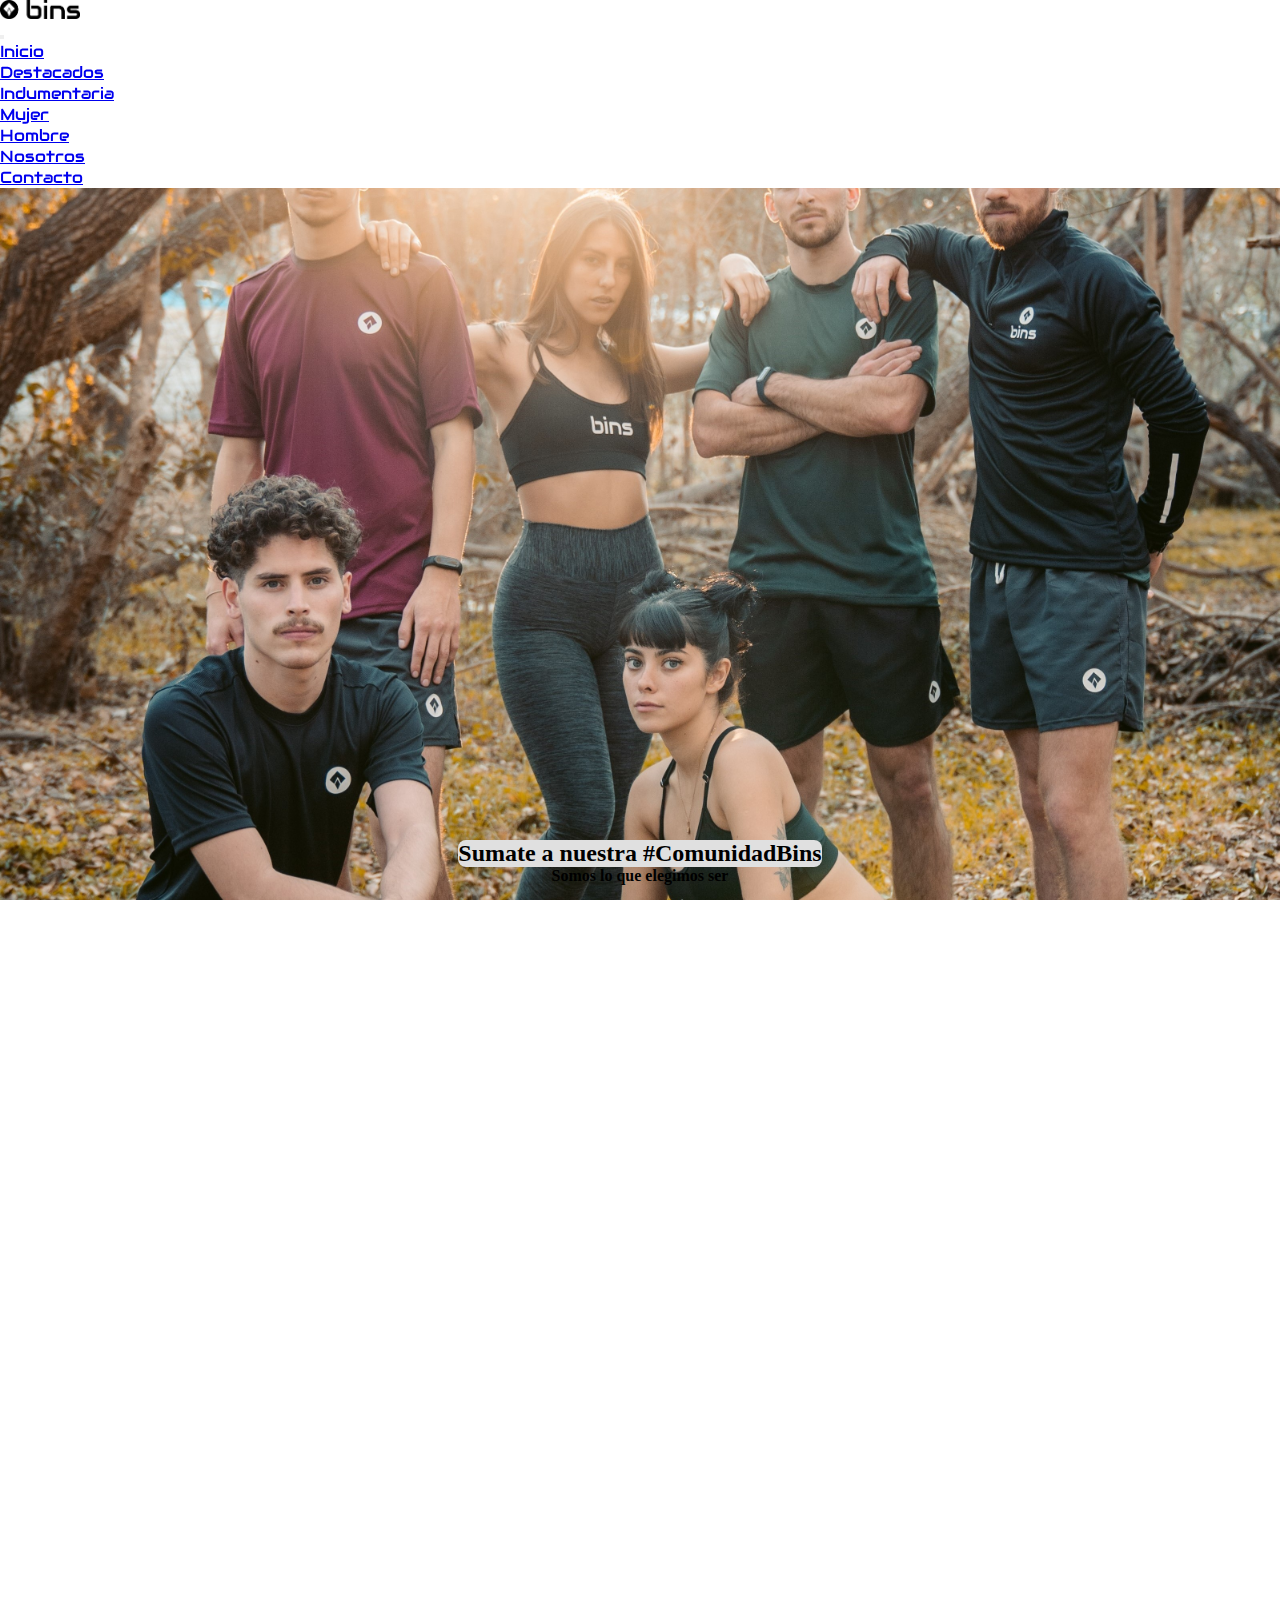
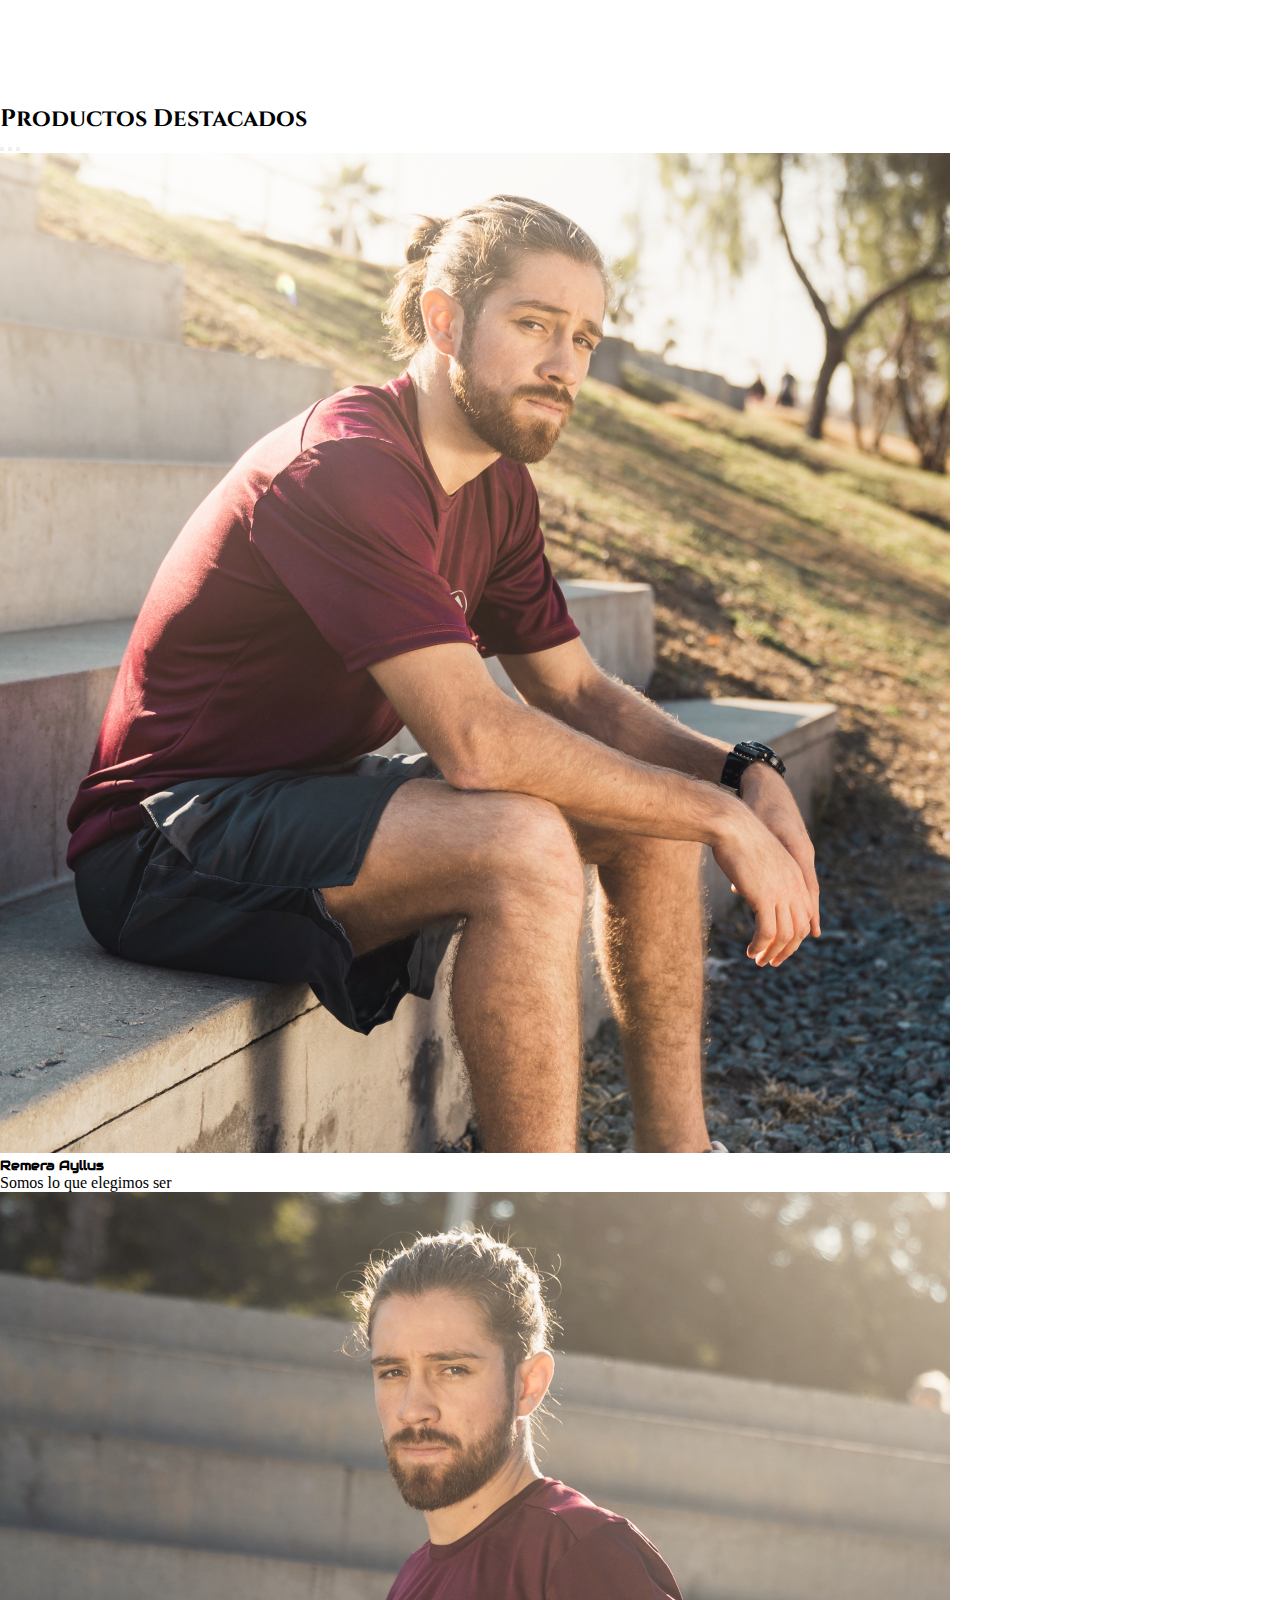
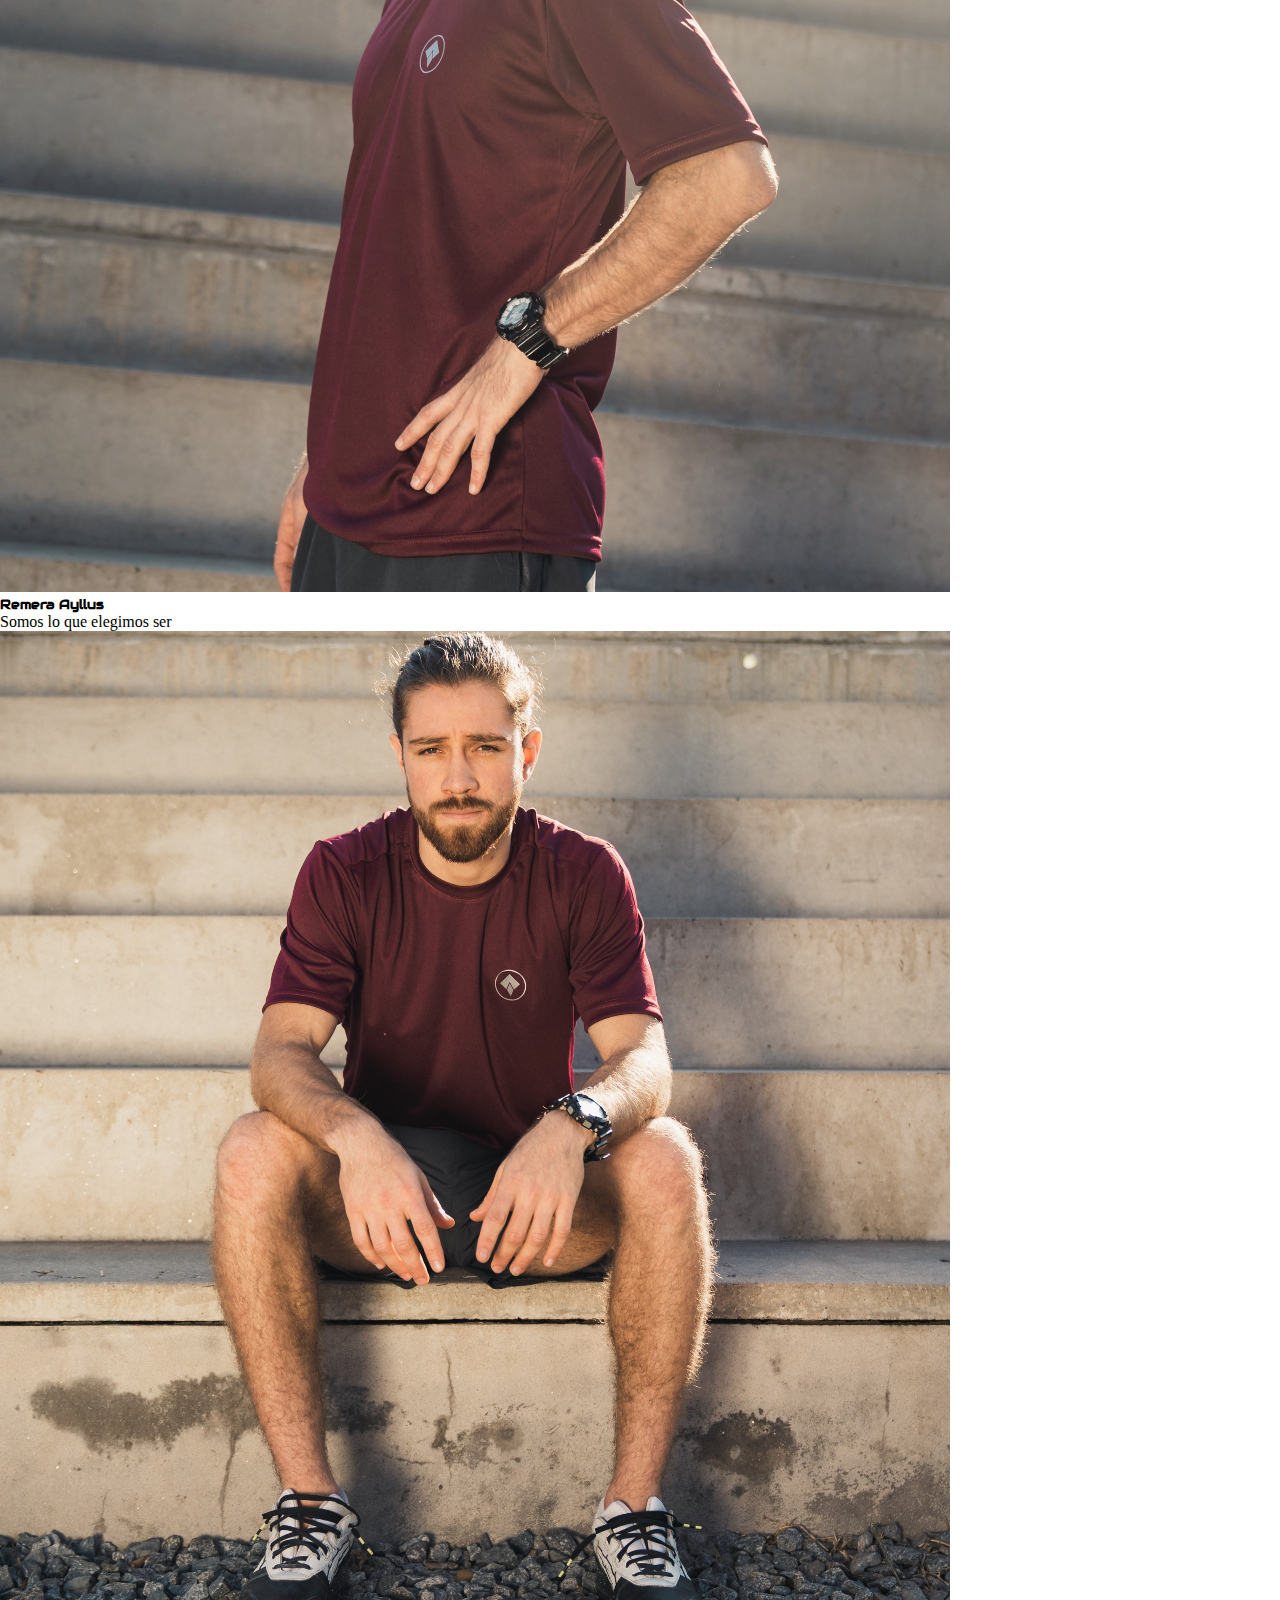
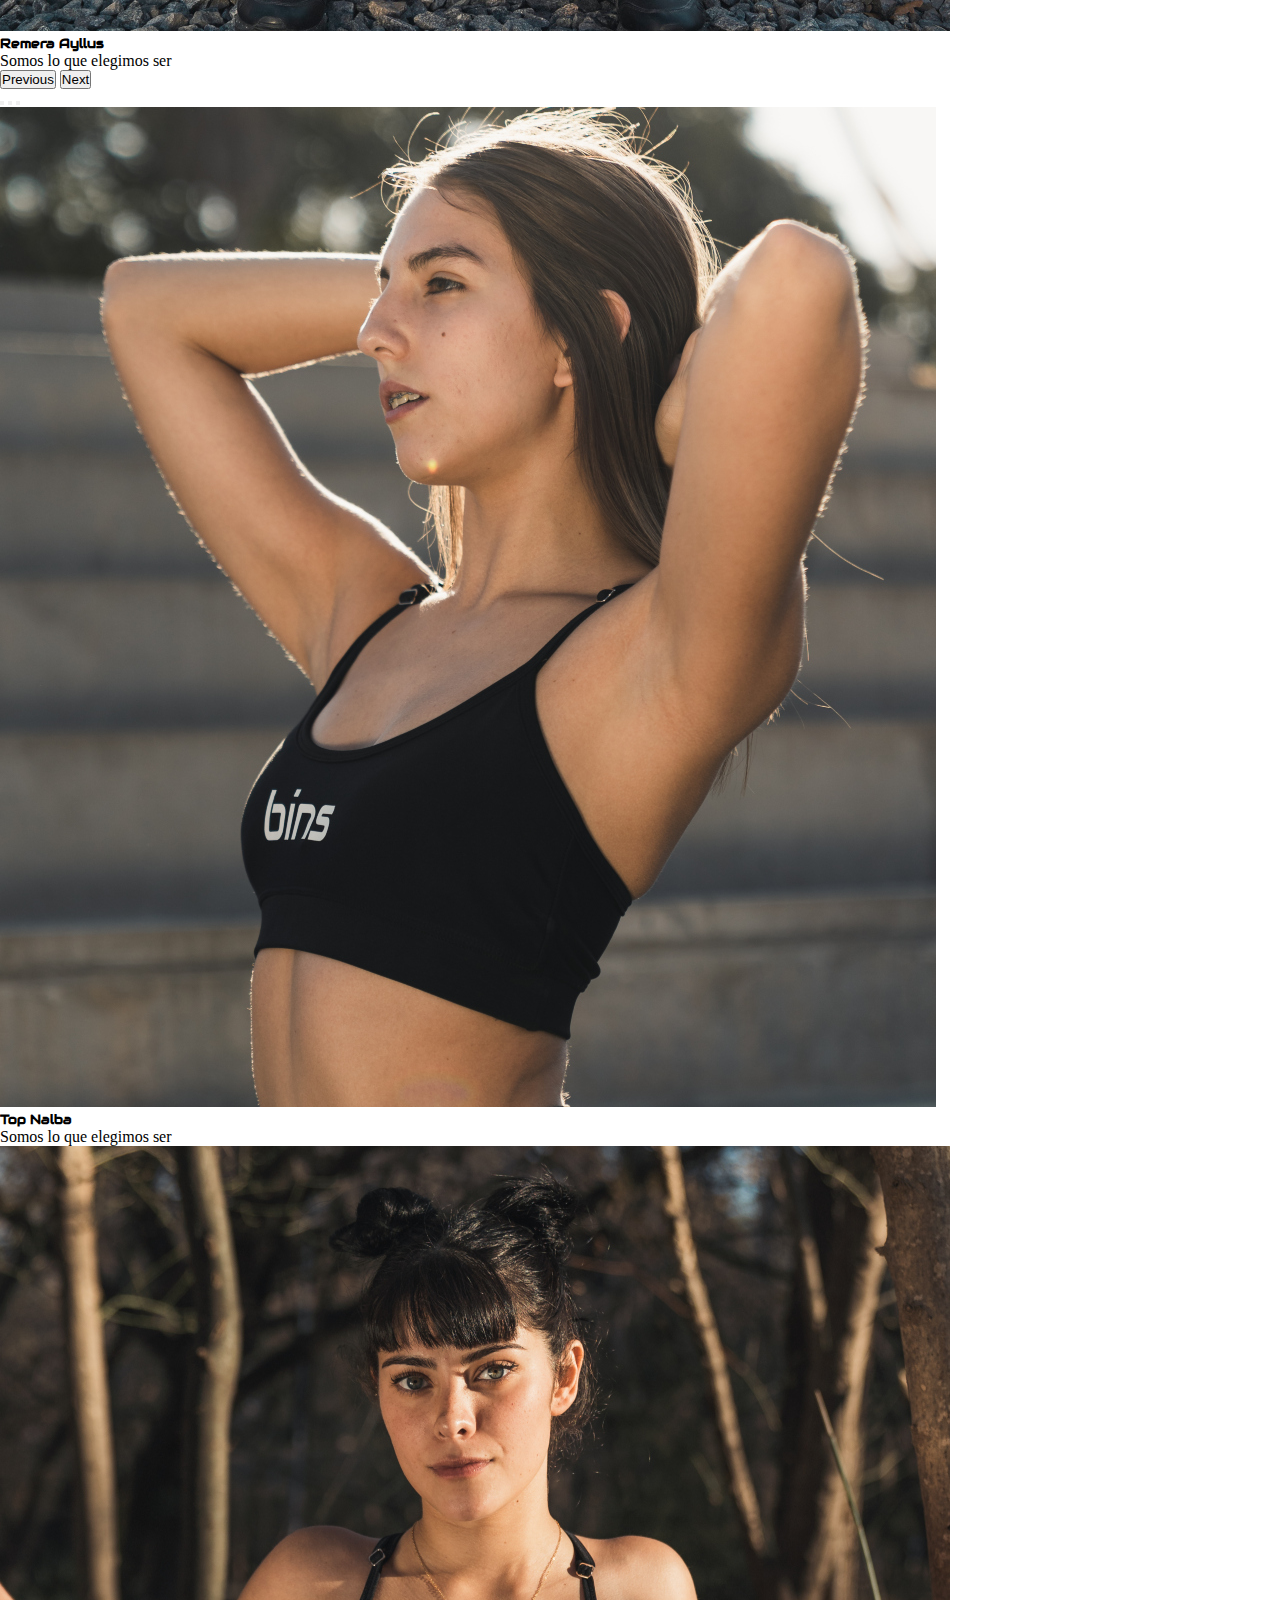
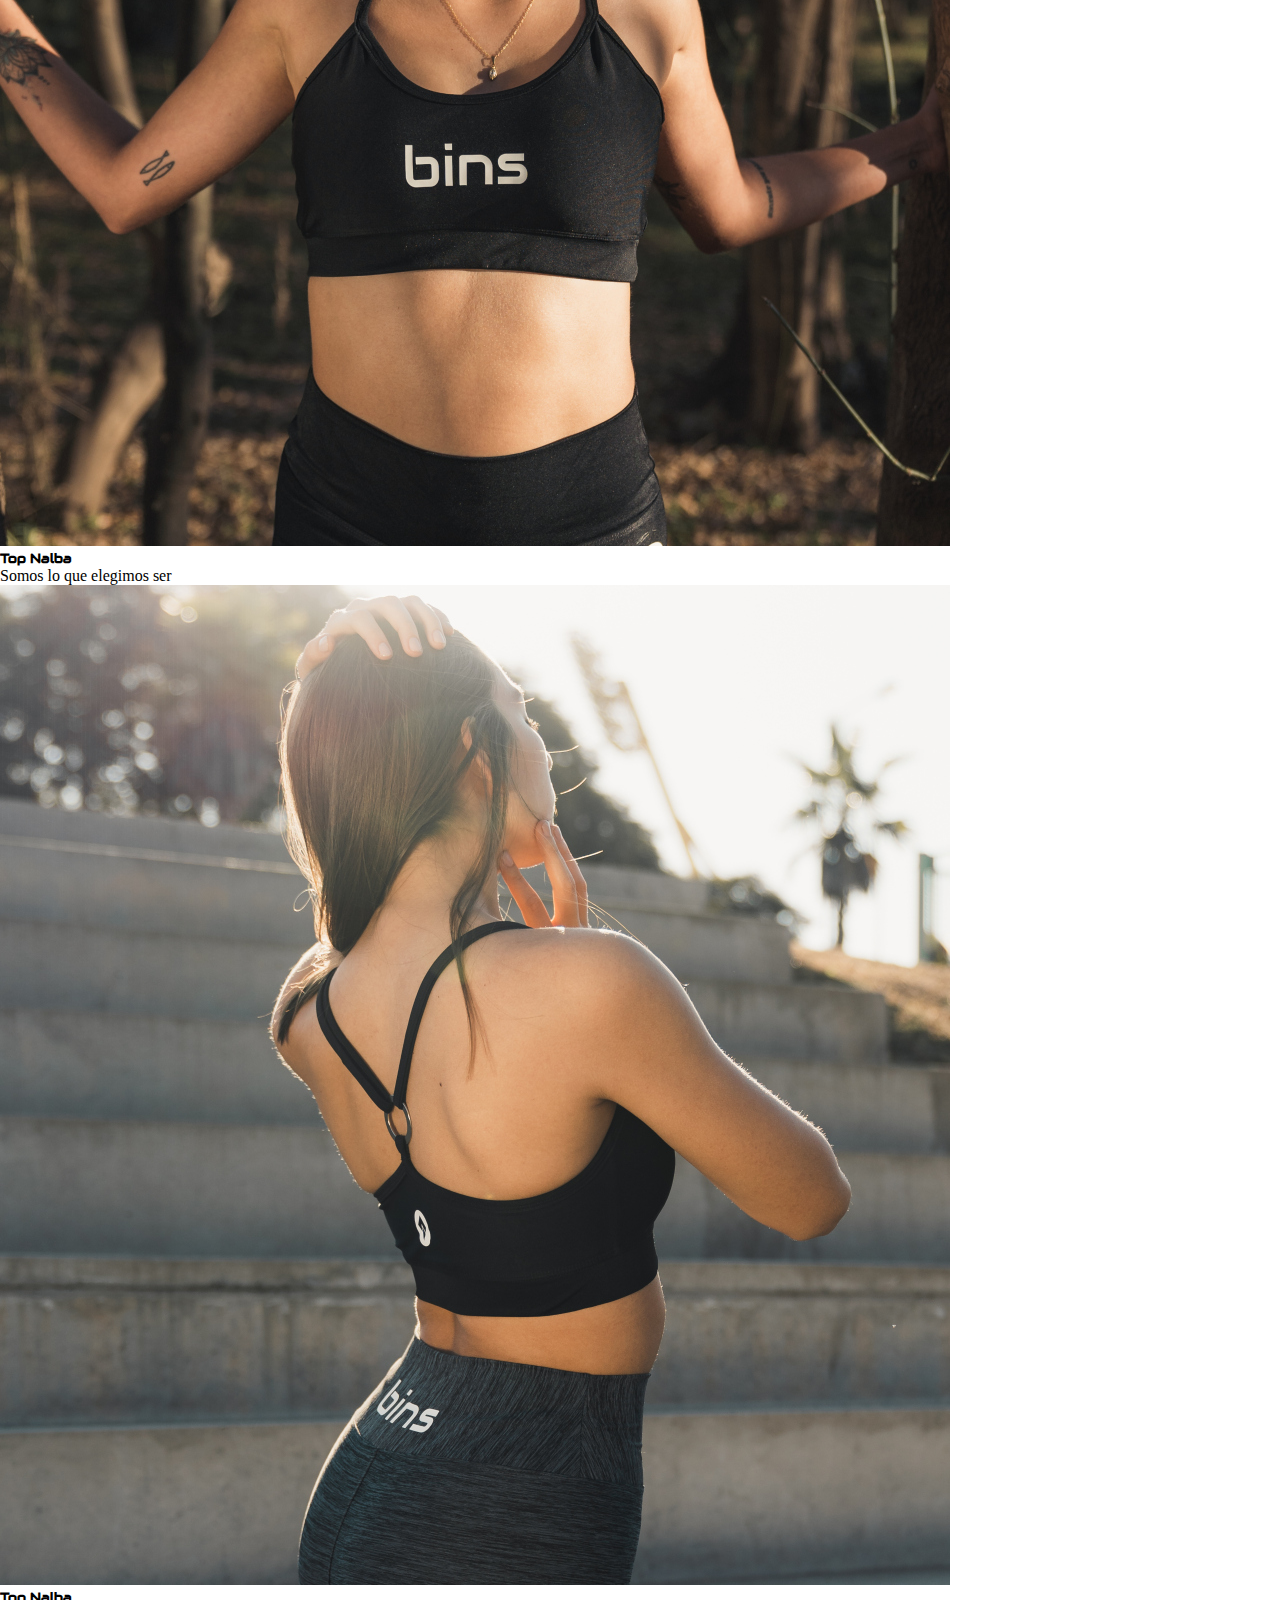
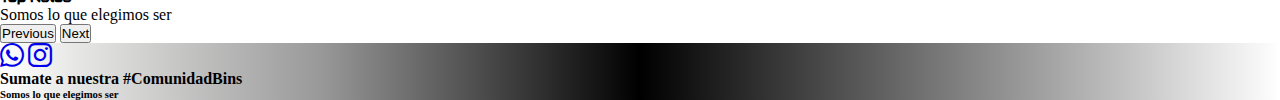
==== commit 67f2727a: "aplique las nuevas temáticas" ====
--- a/index.html
+++ b/index.html
@@ -9,7 +9,9 @@
     <link href="https://cdn.jsdelivr.net/npm/bootstrap@5.3.0-alpha3/dist/css/bootstrap.min.css" rel="stylesheet"
         integrity="sha384-KK94CHFLLe+nY2dmCWGMq91rCGa5gtU4mk92HdvYe+M/SXH301p5ILy+dN9+nJOZ" crossorigin="anonymous">
     <link rel="stylesheet" href="https://cdn.jsdelivr.net/npm/bootstrap-icons@1.10.4/font/bootstrap-icons.css">
-    <link rel="stylesheet" href="./css/style.css">
+    <link href="https://unpkg.com/aos@2.3.1/dist/aos.css" rel="stylesheet">
+    <link rel="stylesheet" href="./scss/estilo.css">
+    <meta name="keywords" content="bins, ropa deportiva, deporte, indumentaria, short deportivo, remera deportiva, calza deportiva, top deportivo">
     <title>BINS</title>
 </head>
 
@@ -65,8 +67,8 @@
         <h2 class="text">Sumate a nuestra #ComunidadBins</h2>
         <h4 class="text2 text-white">Somos lo que elegimos ser</h4>
       </section>
-      <section class=" container referencia my-5 text-center  ">
-        <div class="row">
+      <section class="container referencia my-5 text-center" data-aos="fade-right">
+        <div class="row gx-0">
           <!-- REFERENCIAS -->
           <!-- REFERENCIAS -->
           <!-- REFERENCIAS -->
@@ -91,7 +93,7 @@
           <!-- CARRUSELES -->
           <!-- CARRUSELES -->
           <h2 class="titles text-center my-5">Productos Destacados</h2>
-          <div class="row">
+          <div class="row gx-0">
             <div class="col-md-6 p-2">
               <!-- CARRUSEL 1 -->
               <div id="carouselExampleCaptions" class="carousel slide" data-bs-ride="carousel">
@@ -189,14 +191,14 @@
       </section>
     </main>
     <footer class="footer bg-dark mt-5">
-        <div class="row">
+        <div class="row gx-0">
             <div class="col-12 logoFooter gap-4 p-1 d-flex justify-content-center">
                 <a href="https://wa.me/3512828711" class="text-white"><i class="bi bi-whatsapp"></i></a></li>
                 <a href="http://instagram.com/bins.arg?igshid=YmMyMTA2M2Y=" class="text-white"><i
                         class="bi bi-instagram"></i></a></li>
             </div>
         </div>
-        <div class="row text-white">
+        <div class="row gx-0 text-white">
             <div class="col-12 titleFooter p-1 d-flex flex-column text-center">
                 <h4>Sumate a nuestra #ComunidadBins</h4>
                 <h6>Somos lo que elegimos ser</h6>
@@ -206,6 +208,10 @@
     <script src="https://cdn.jsdelivr.net/npm/bootstrap@5.3.0-alpha3/dist/js/bootstrap.bundle.min.js"
         integrity="sha384-ENjdO4Dr2bkBIFxQpeoTz1HIcje39Wm4jDKdf19U8gI4ddQ3GYNS7NTKfAdVQSZe"
         crossorigin="anonymous"></script>
+        <script src="https://unpkg.com/aos@2.3.1/dist/aos.js"></script>
+        <script>
+          AOS.init();
+        </script>
 </body>
 
 </html>--- a/scss/estilo.css
+++ b/scss/estilo.css
@@ -0,0 +1,144 @@
+@import url("https://fonts.googleapis.com/css2?family=Audiowide&family=Cinzel&family=Gochi+Hand&family=Patrick+Hand+SC&family=Roboto+Slab&display=swap");
+* {
+  margin: 0;
+  padding: 0;
+  box-sizing: border-box;
+}
+
+.header {
+  justify-content: space-between;
+}
+.header .logo .logoHeader {
+  width: 5rem;
+}
+.header .menu {
+  position: sticky;
+  top: 0;
+}
+.header .menu li a {
+  font-family: "Audiowide", cursive;
+}
+
+.inicio:hover {
+  text-decoration: underline;
+}
+
+.destacados:hover {
+  text-decoration: underline;
+}
+
+.indumentaria:hover {
+  text-decoration: underline;
+}
+
+.nosotros:hover {
+  text-decoration: underline;
+}
+
+.contacto:hover {
+  text-decoration: underline;
+}
+
+.card:hover {
+  border: 1px solid black !important;
+}
+
+.hero {
+  background-image: url("../img/fondo-hero.jpg");
+  background-attachment: fixed;
+  height: 150vh;
+  background-size: cover;
+  background-position: center;
+  background-position: top;
+  display: flex;
+  flex-direction: column;
+  justify-content: center;
+  align-items: center;
+}
+.hero .text {
+  background-color: #E0E0E0;
+  border-radius: 0.5rem;
+}
+
+.referencia {
+  background-color: #E0E0E0;
+}
+
+.logos {
+  font-size: xx-large;
+}
+
+.titles {
+  font-family: "Cinzel", serif;
+}
+
+.titleCarrusel {
+  font-family: "Audiowide", cursive;
+}
+
+.cardBodyMujer *, .cardBodyHombre * {
+  padding: 5px;
+  display: flex;
+  justify-content: center;
+  align-items: center;
+  flex-wrap: nowrap;
+}
+
+.titleCards {
+  font-family: "Audiowide", cursive;
+}
+
+.card:hover {
+  transform: scale(1.05);
+}
+
+.nosotrosSeccion {
+  display: grid;
+  grid-template-columns: 1fr 1fr;
+}
+.nosotrosSeccion .textoNosotros {
+  display: flex;
+  flex-direction: column;
+  justify-content: center;
+  align-items: center;
+}
+.nosotrosSeccion .textoNosotros .tituloNosotros {
+  font-family: "Audiowide", cursive;
+}
+.nosotrosSeccion .textoNosotros .parrafoNosotros {
+  font-size: 1.2rem;
+}
+.nosotrosSeccion .textoNosotros .parrafoNosotros .logoNosotros {
+  width: 3.5rem;
+}
+
+.footer {
+  background: rgb(255, 255, 254);
+  background: linear-gradient(90deg, rgb(255, 255, 254) 0%, rgb(153, 153, 153) 25%, rgb(0, 0, 0) 50%, rgb(128, 128, 128) 75%, rgb(255, 255, 255) 100%);
+}
+.footer .logoFooter a {
+  font-size: x-large;
+  transition-property: transform;
+  transition-duration: 1s;
+  transition-delay: 0;
+}
+.footer .logoFooter a:hover {
+  transform: rotateY(180deg);
+}
+
+@media (max-width: 768px) {
+  .nosotrosSeccion {
+    display: grid;
+    grid-template-columns: 1fr;
+    grid-template-columns: 1fr;
+  }
+  .hero {
+    background-image: url(../img/fongo\ hero.jpg);
+  }
+  .text {
+    font-size: 1rem;
+  }
+  .text2 {
+    font-size: 0.8rem;
+  }
+}/*# sourceMappingURL=estilo.css.map */